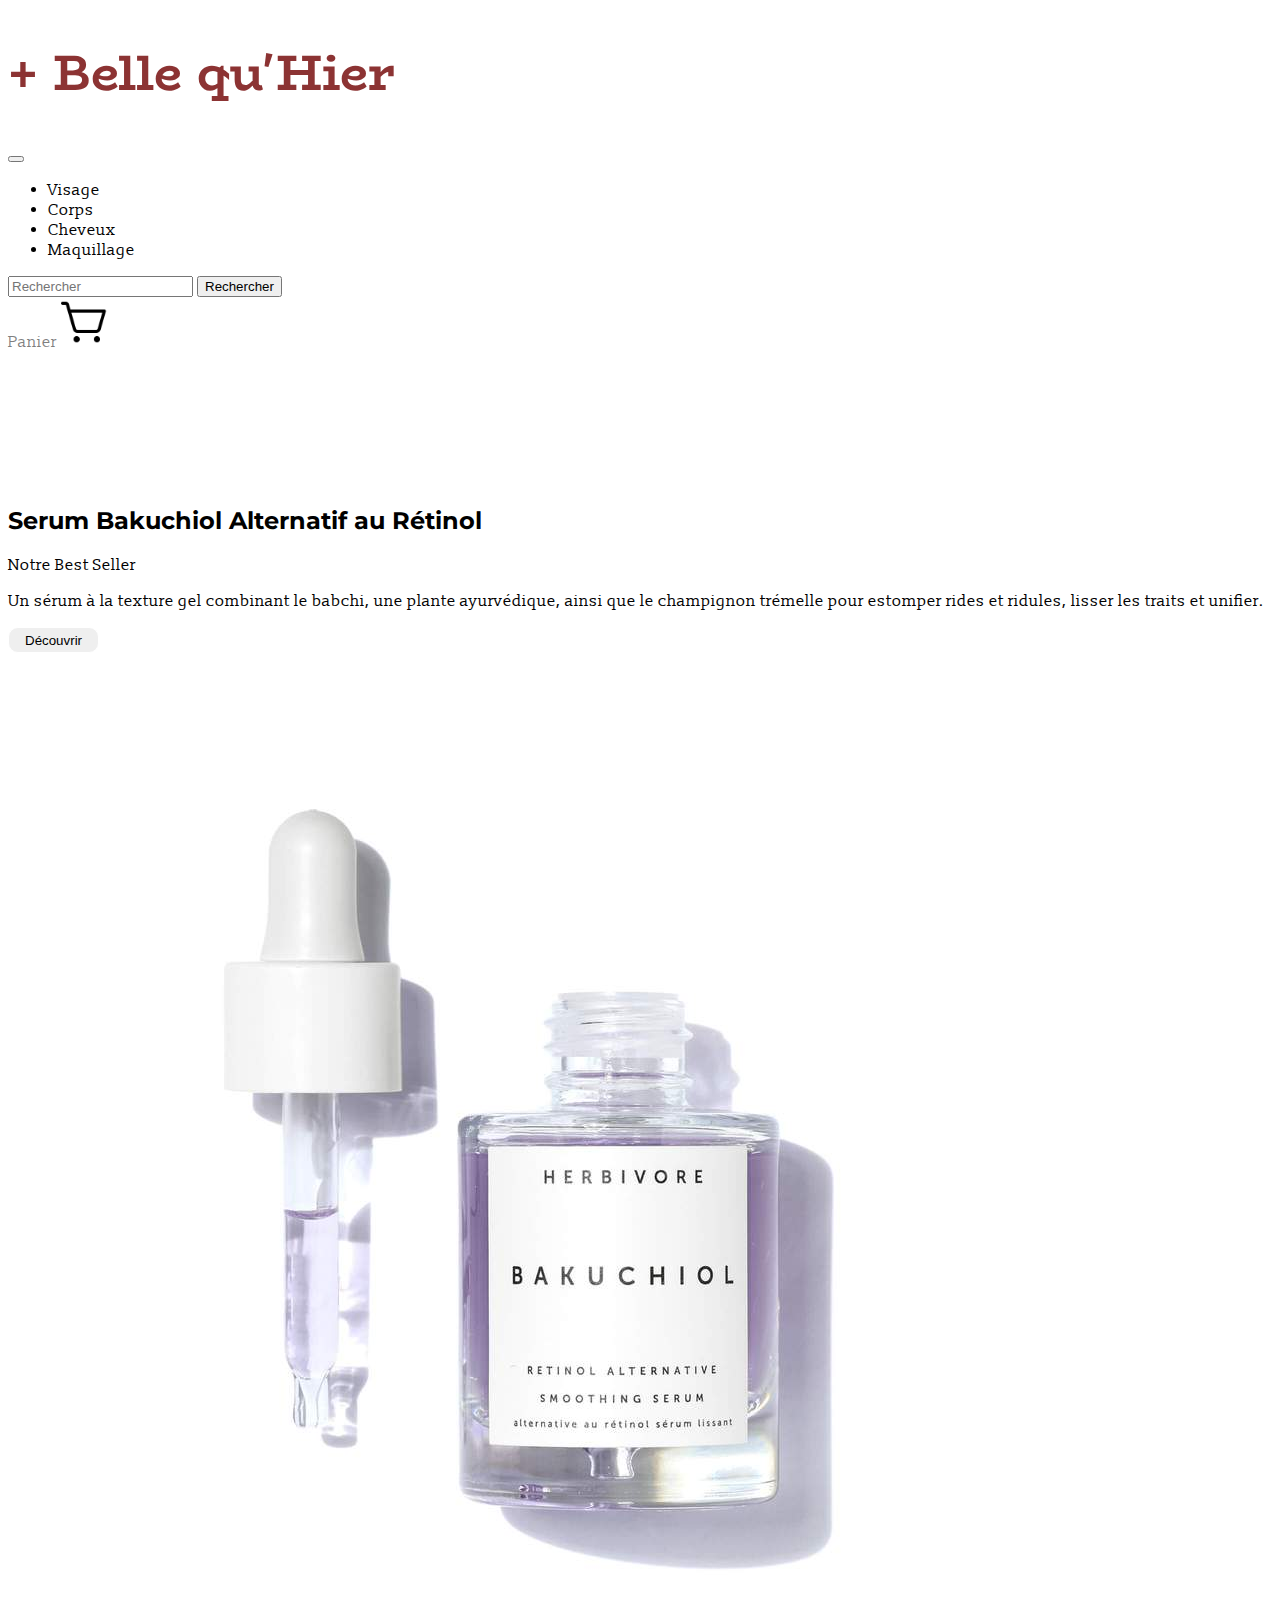
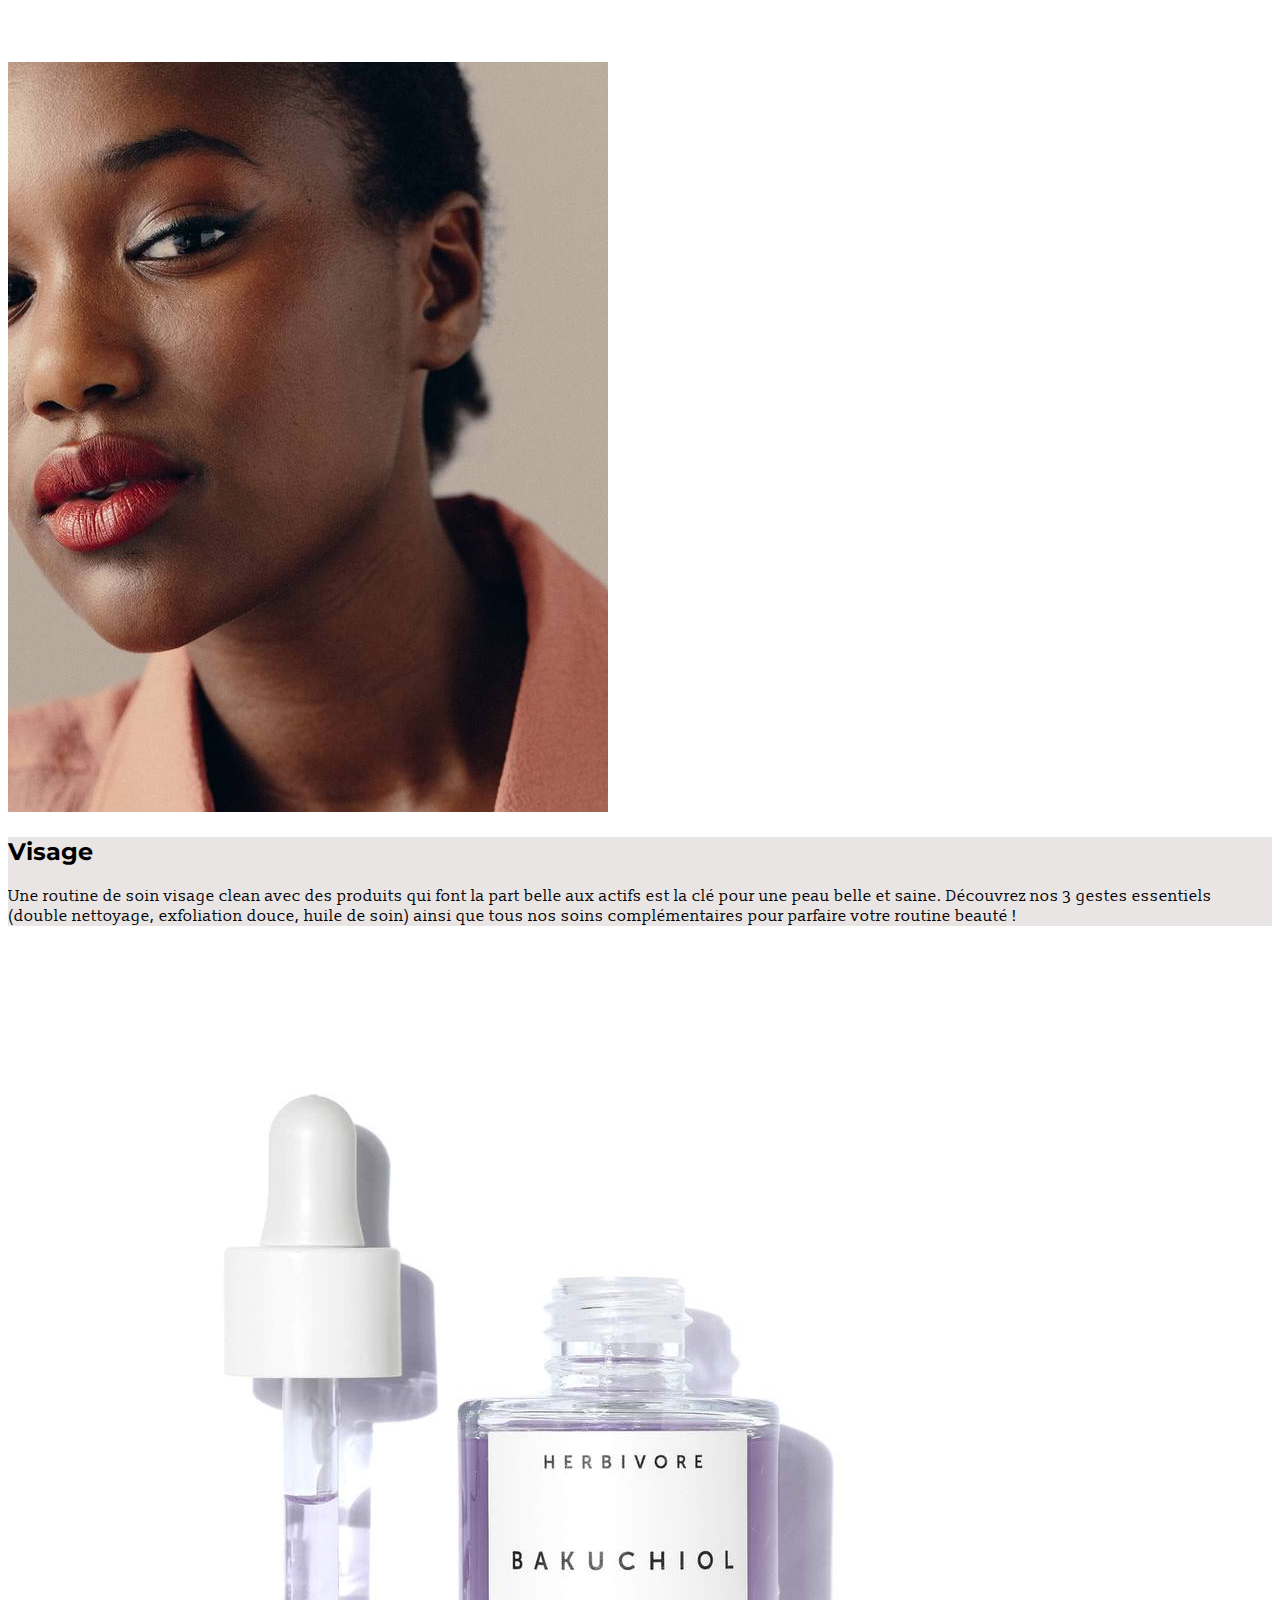
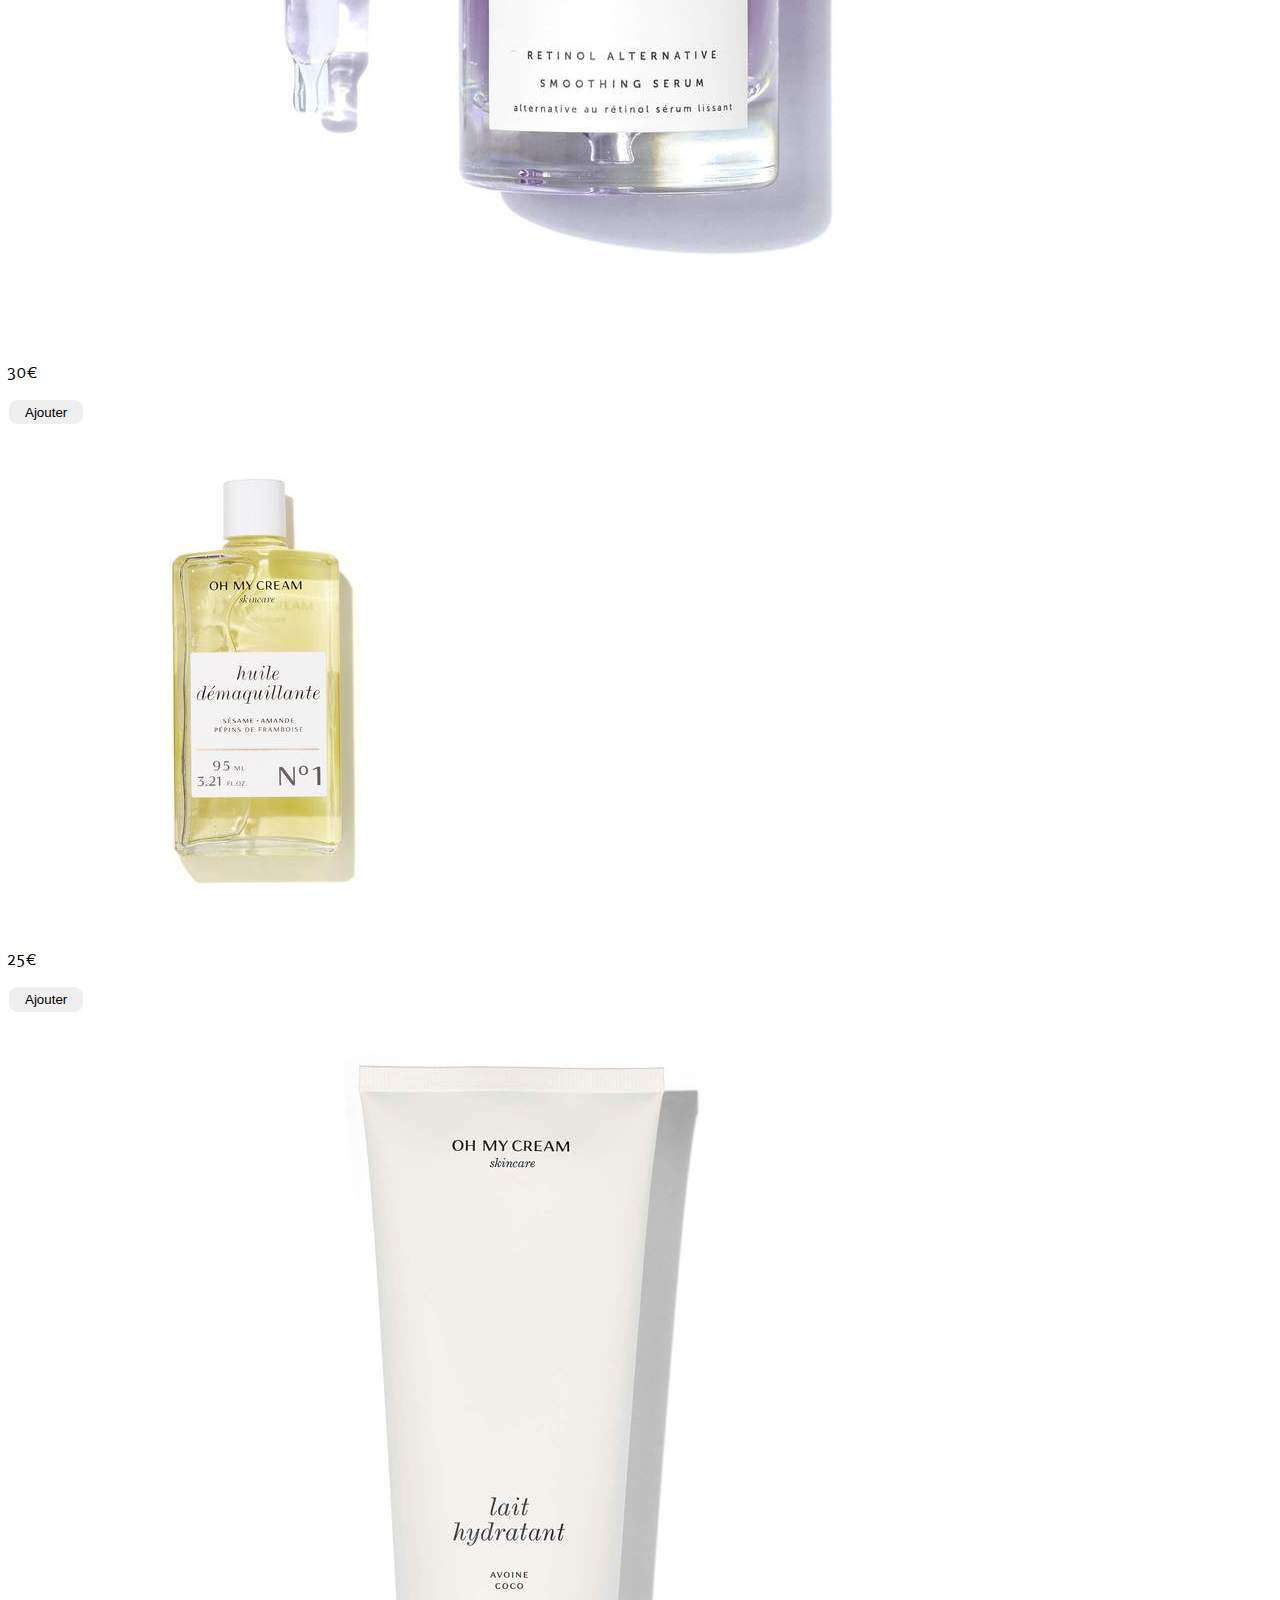
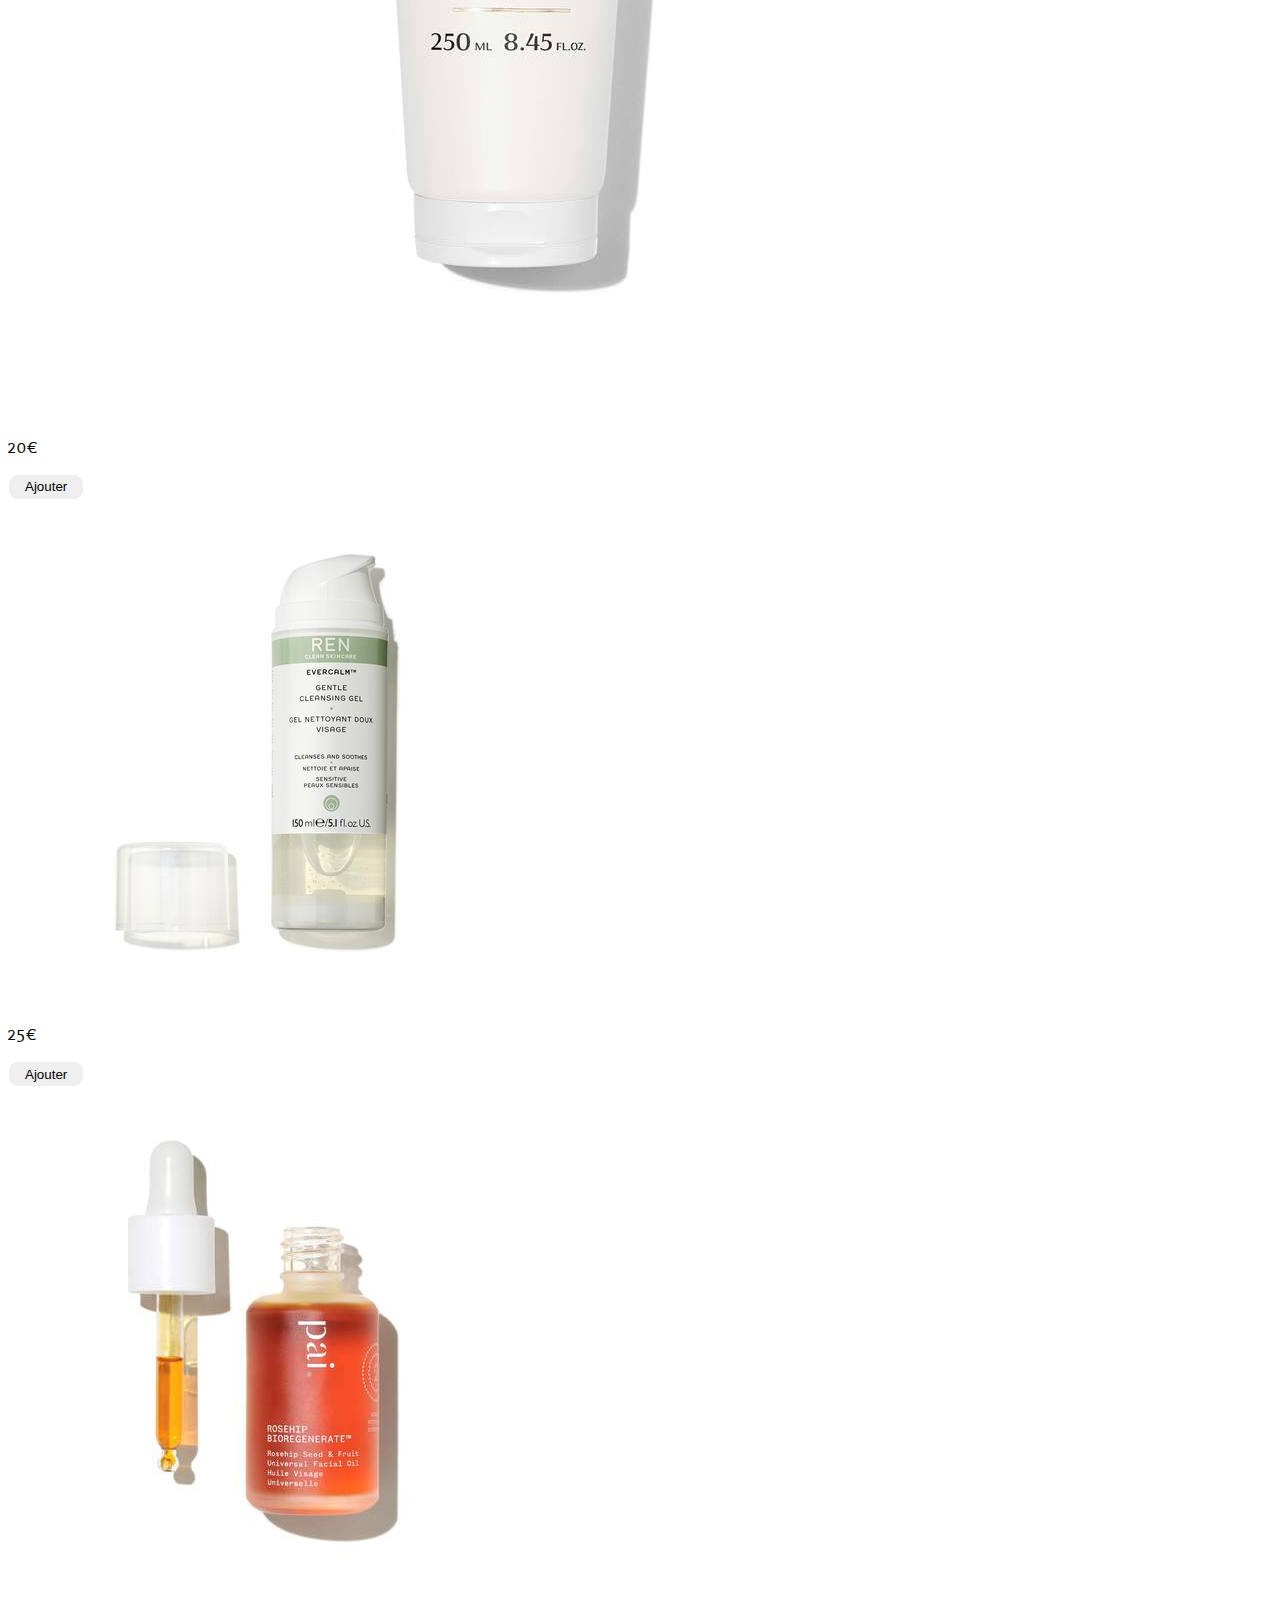
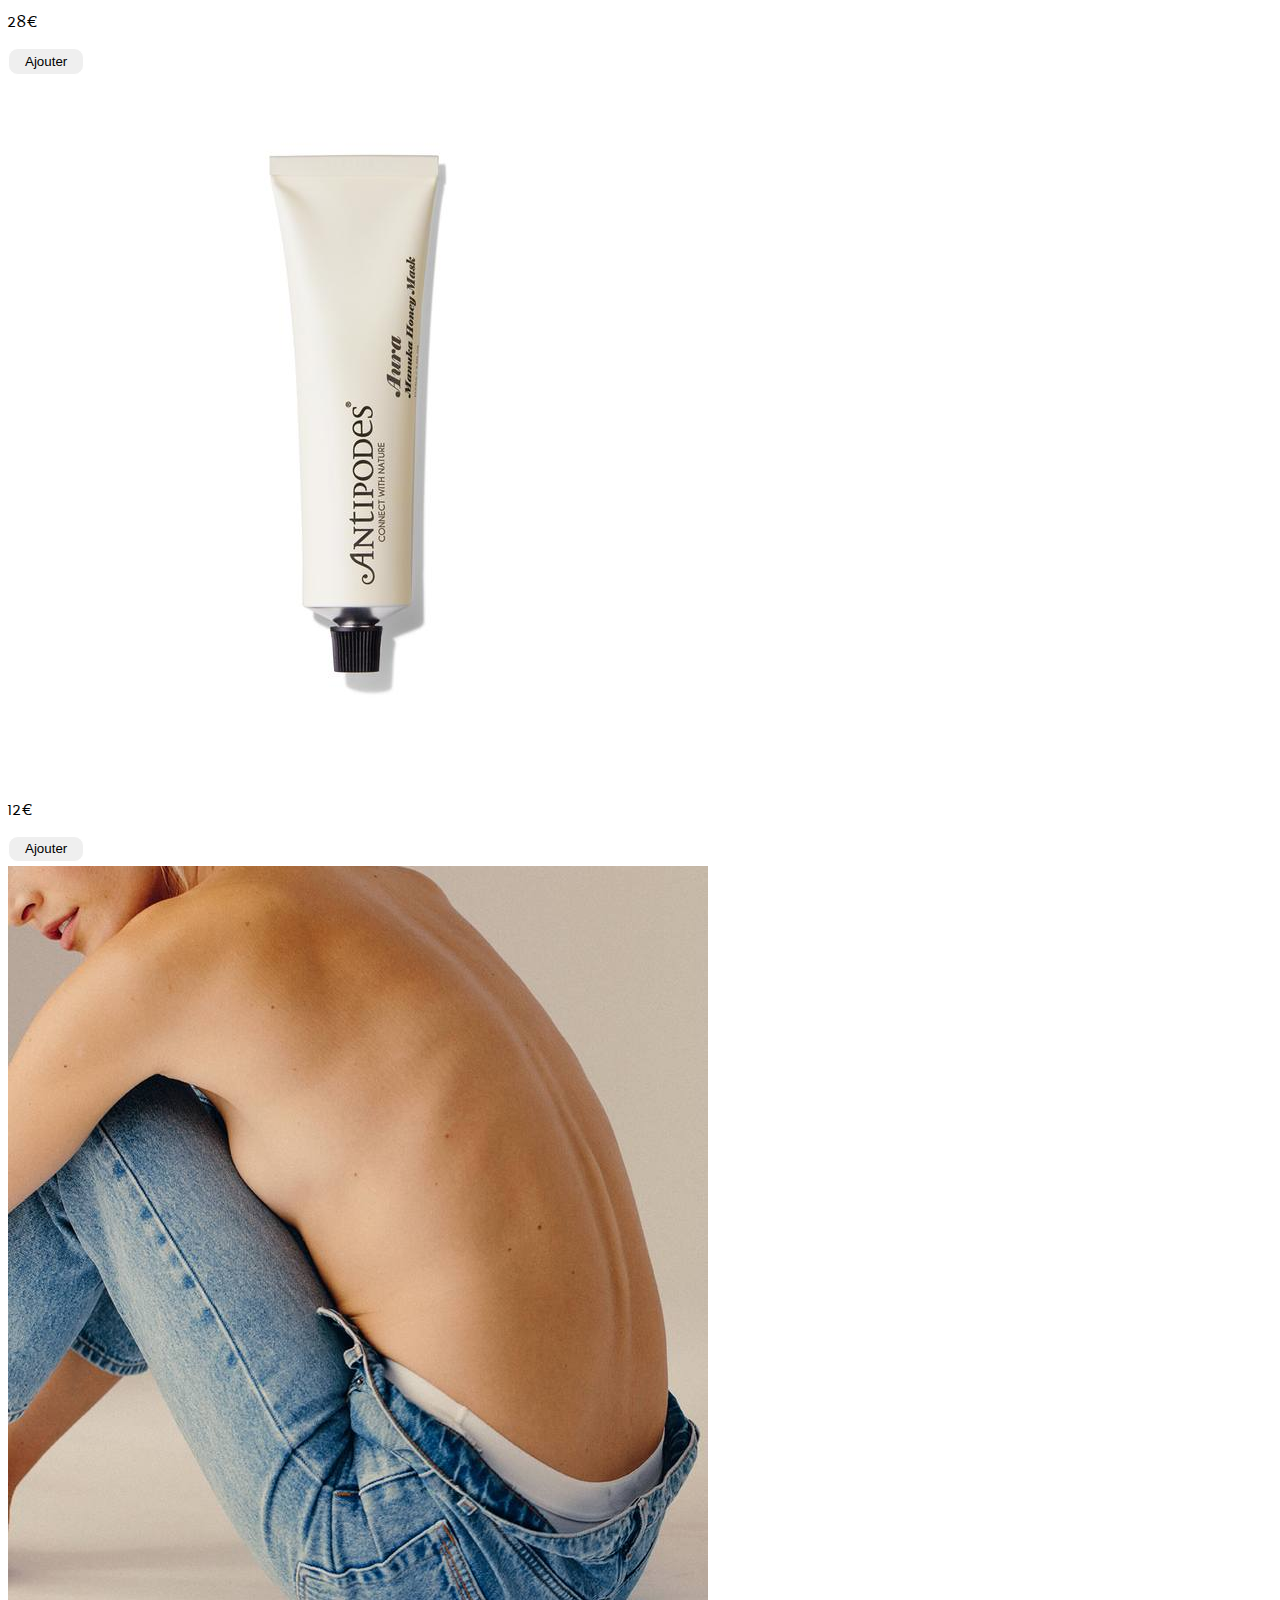
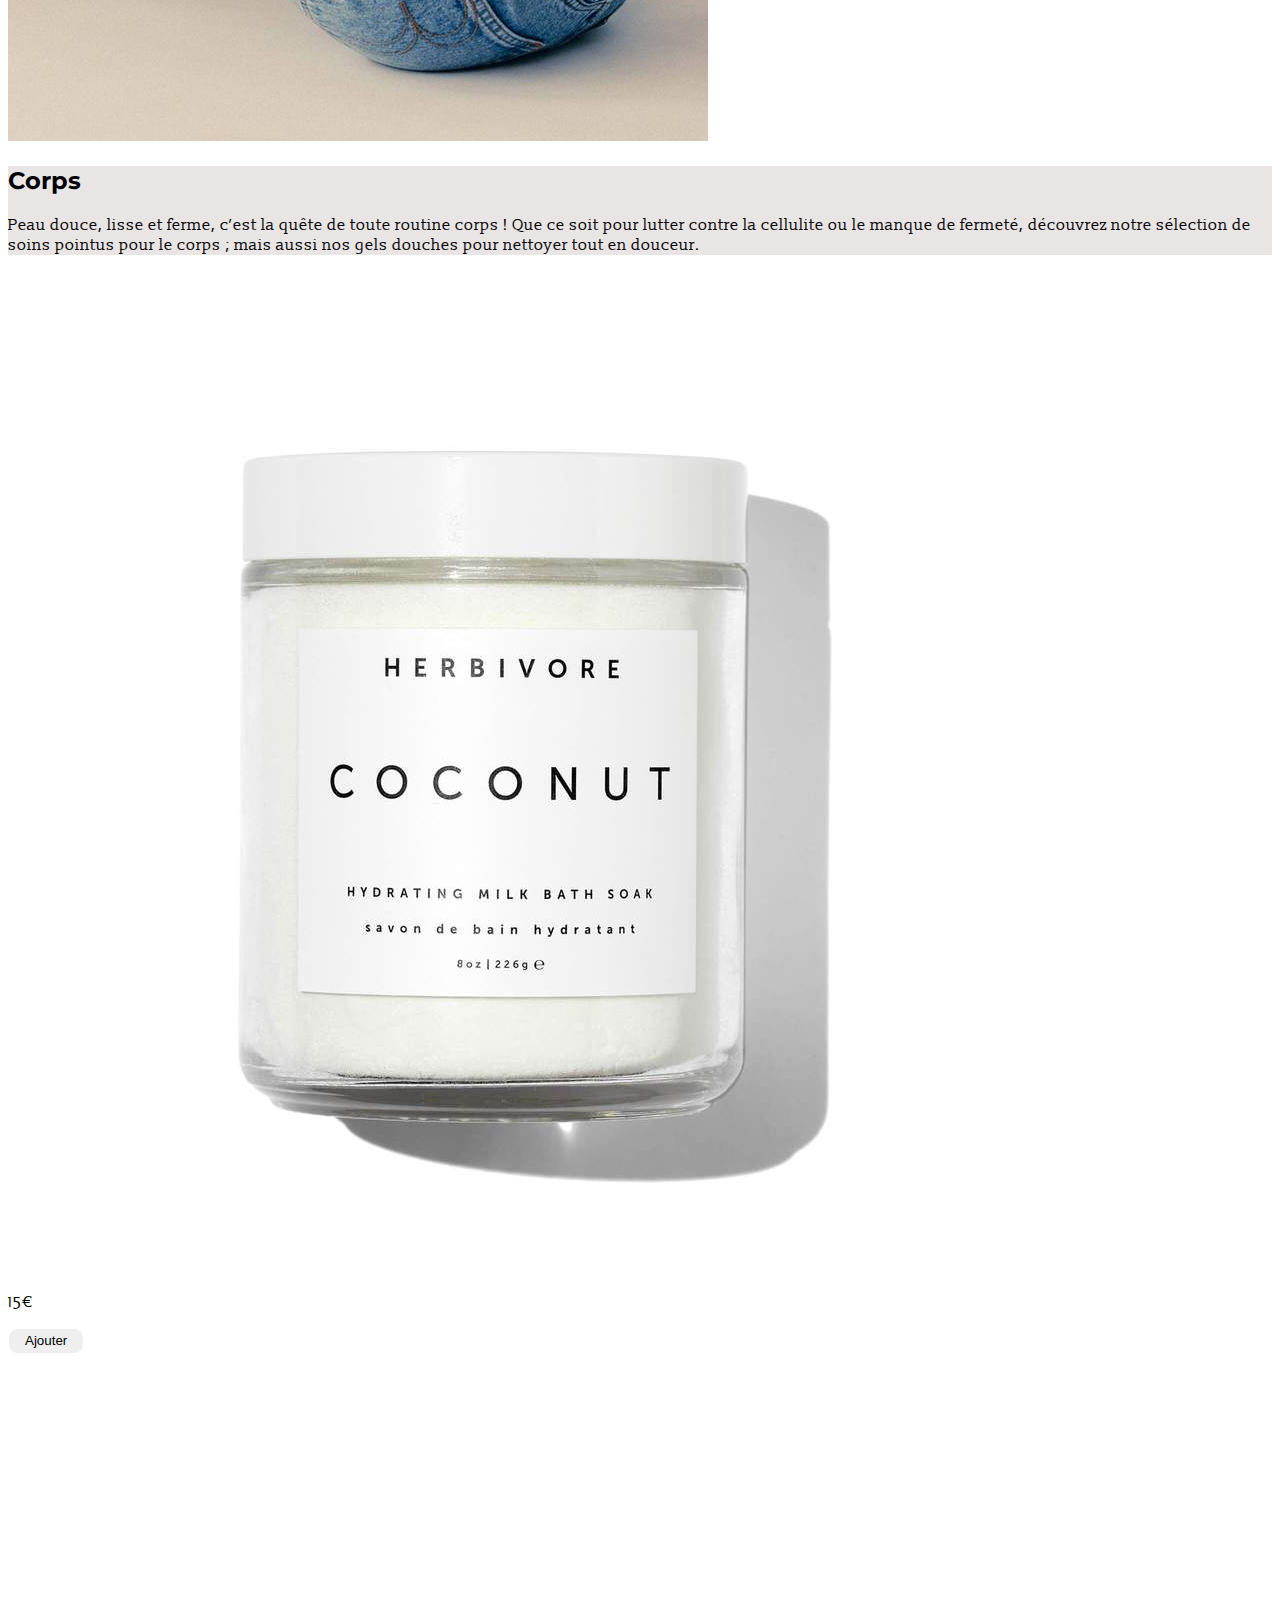
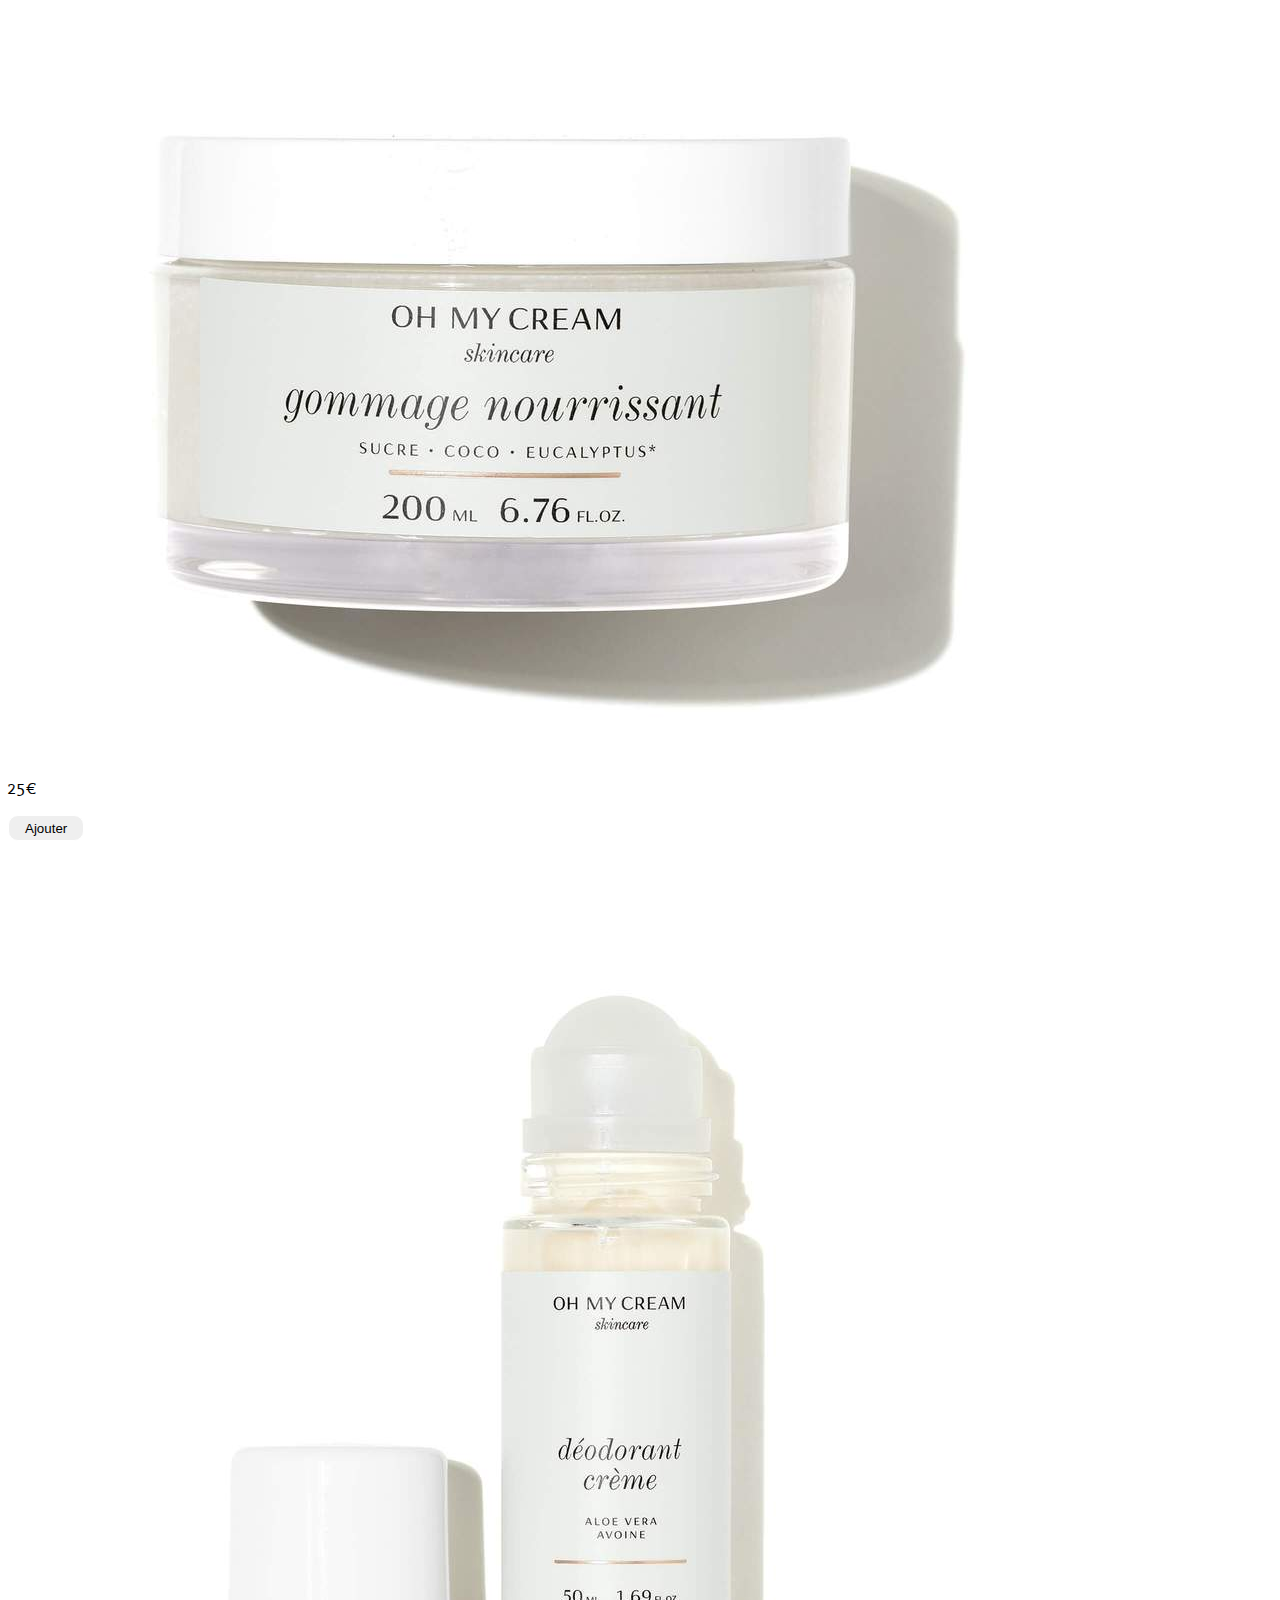
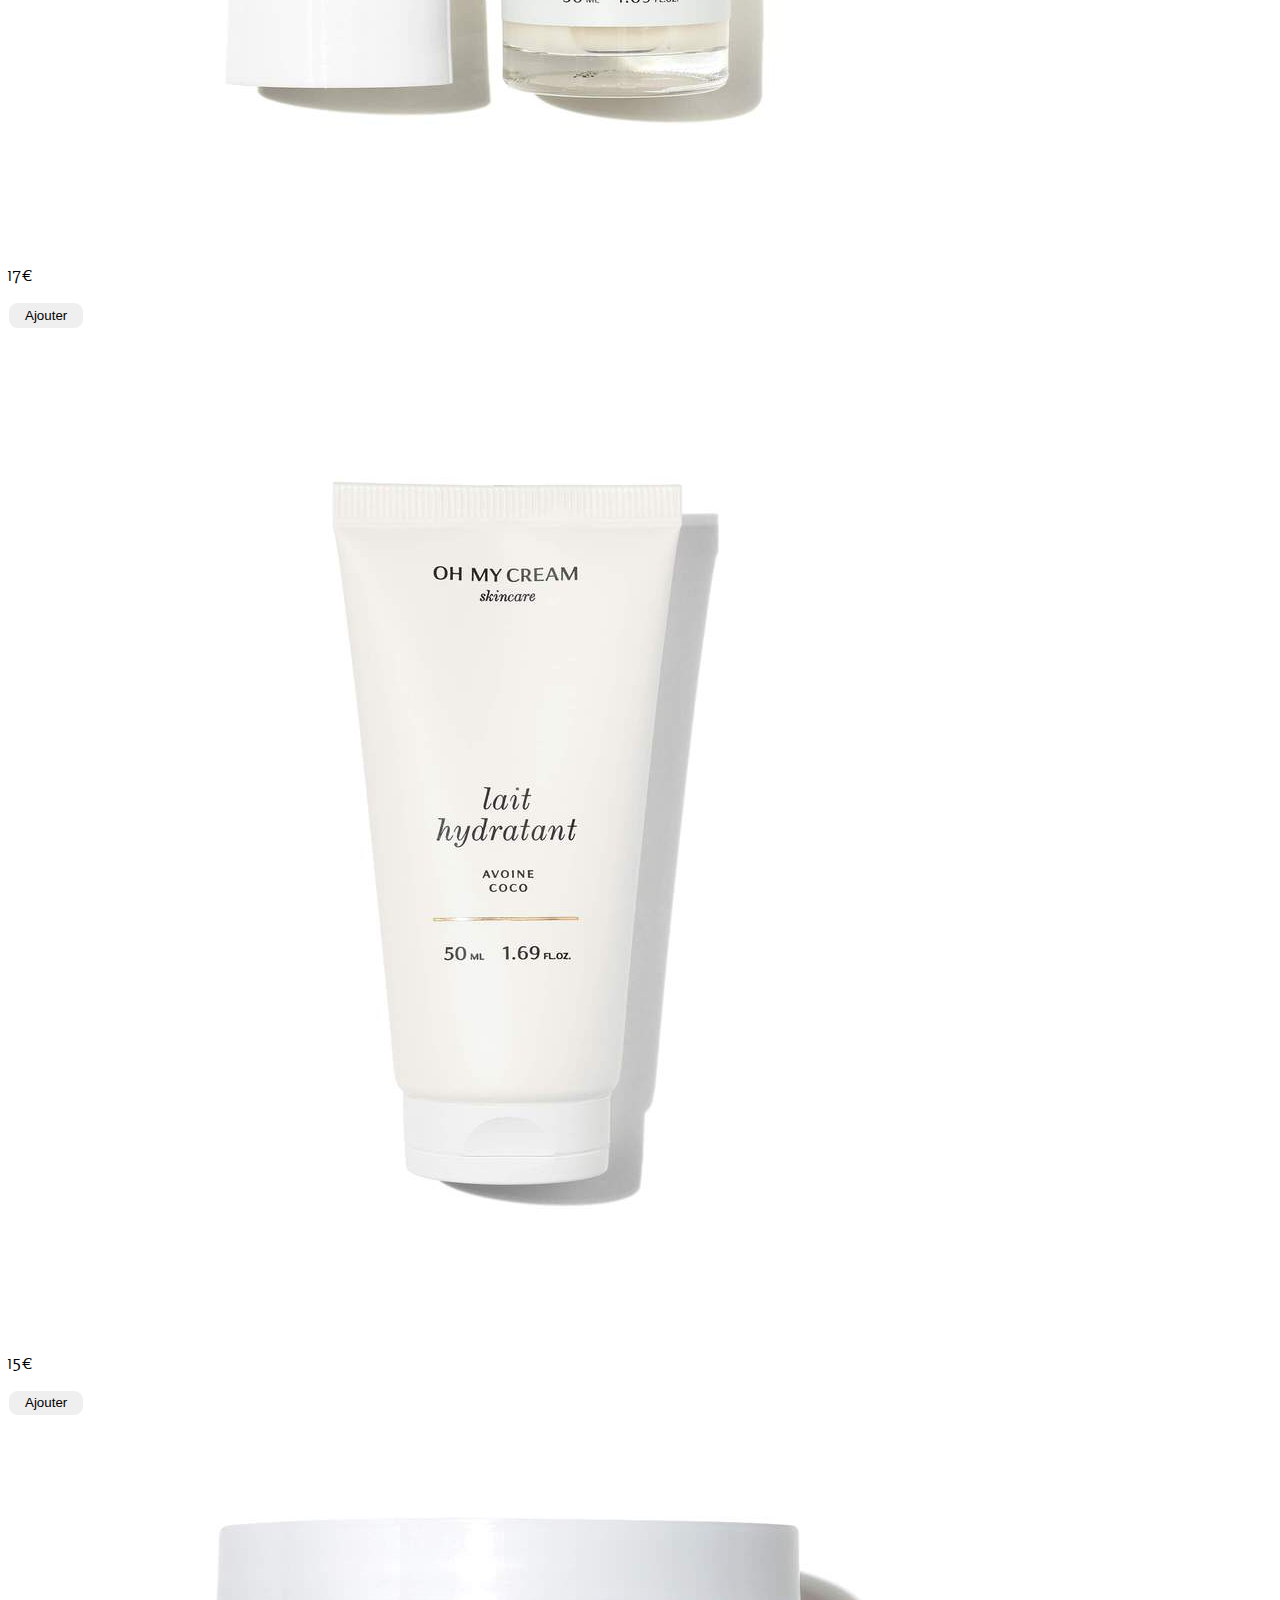
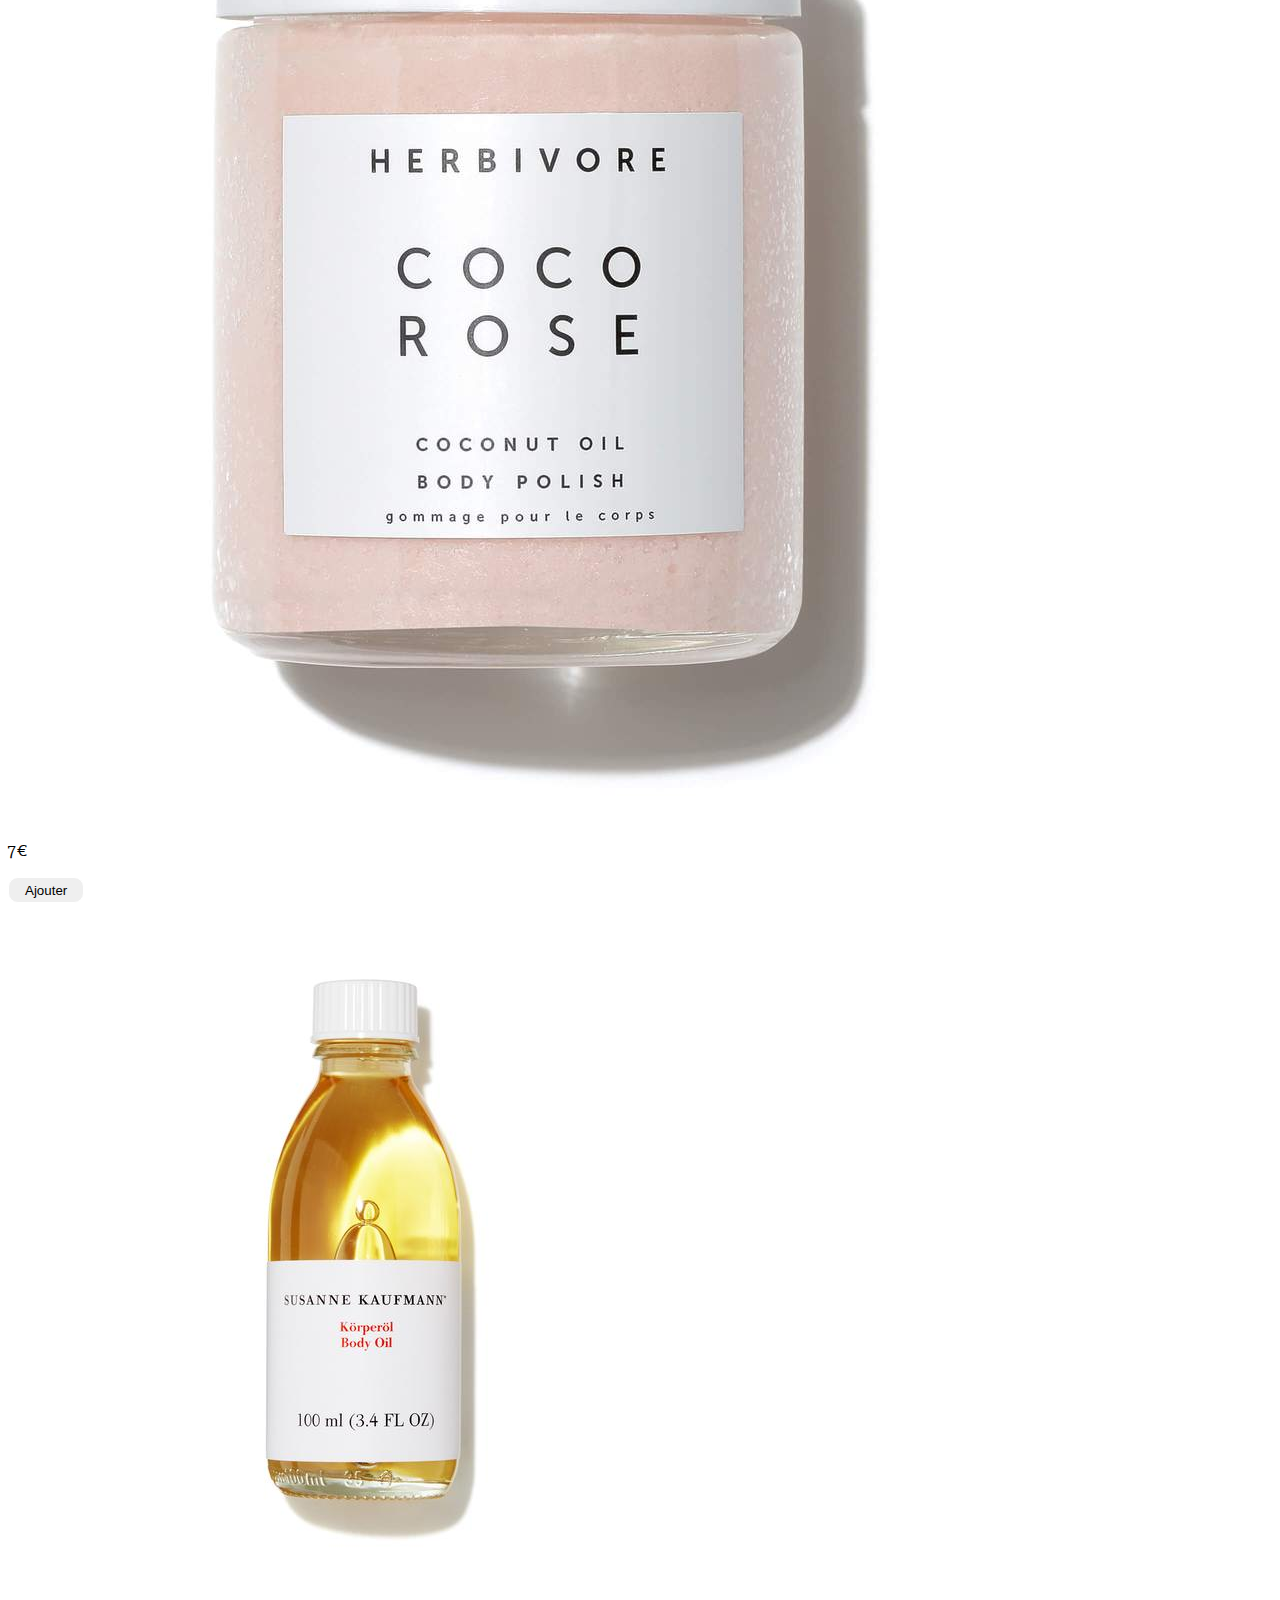
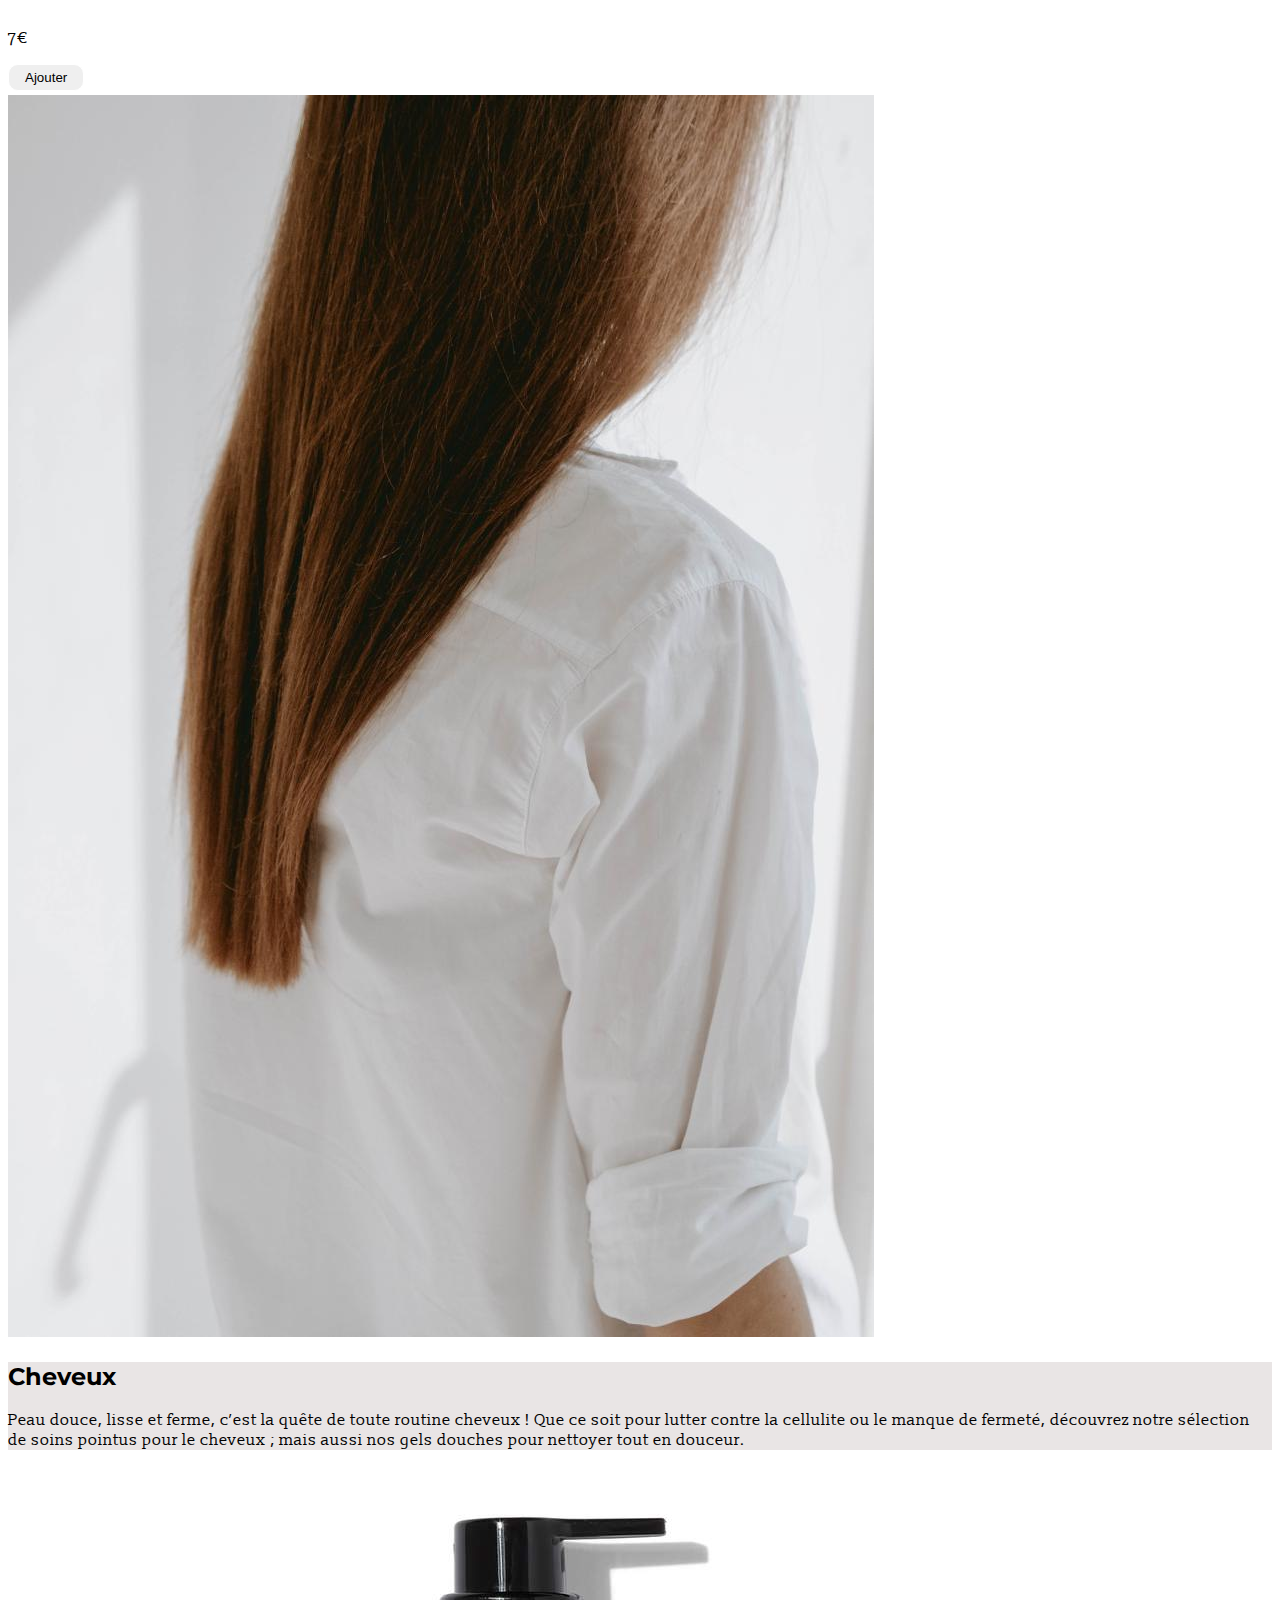
==== index.html @ 95e9fc13 "projet jquery" ====
<!DOCTYPE html>
<html lang="fr">

<head>
  <meta charset="UTF-8" />
  <meta http-equiv="X-UA-Compatible" content="IE=edge" />
  <meta name="viewport" content="width=device-width, initial-scale=1.0" />
  <link rel="stylesheet" href="https://cdn.jsdelivr.net/npm/bootstrap@4.6.0/dist/css/bootstrap.min.css"
    integrity="sha384-B0vP5xmATw1+K9KRQjQERJvTumQW0nPEzvF6L/Z6nronJ3oUOFUFpCjEUQouq2+l" crossorigin="anonymous" />
  <!-- <link rel="stylesheet" href="reset.css" /> -->
  <link rel="stylesheet" href="style.css" />
  <title>+ Belle qu'Hier</title>
  <meta name="description" content="Vente en ligne de produits de beauté. Une sélection exclusive de haute qualité livrée en 48h. 
    5 à 10 échantillons offerts par commande et de nombreux privilèges via la newsletter !" />
  <link rel="icon" type="image/png" href="assets/icons/favicon.png" />
</head>

<body>
  <!-- ------------------------------------------------------HEADER--------------------------------------- -->

  <header>
    <a href="index.html">
      <h1 class="text-center my-5">+ Belle qu'Hier</h1>
    </a>
    <nav id="navbar_top" class="navbar navbar-expand-lg navbar-light bg-white border-bottom">
      <button class="navbar-toggler" type="button" data-toggle="collapse" data-target="#navbarSupportedContent"
        aria-controls="navbarSupportedContent" aria-expanded="false" aria-label="Toggle navigation">
        <span class="navbar-toggler-icon"></span>
      </button>
      <div class="collapse navbar-collapse justify-content-around" id="navbarSupportedContent">
        <ul class="navbar-nav">
          <li class="nav-item"><a class="nav-link" href="index.html#visage">Visage </a></li>
          <li class="nav-item"><a class="nav-link" href="index.html#corps">Corps</a></li>
          <li class="nav-item"><a class="nav-link" href="index.html#cheveux">Cheveux </a></li>
          <li class="nav-item"><a class="nav-link" href="index.html#maquillage">Maquillage</a></li>
        </ul>
        <div class="d-flex flex-column flex-lg-row">
          <!-- BAR DE RECHERCHE -->
          <form class="form-inline mr-lg-5">
            <input id="rechercheProduit" class="form-control mr-sm-2" type="search" placeholder="Rechercher"
              aria-label="Search" />
            <button id="recherche" class="btn btn-outline-dark my-2 my-sm-0" type="button">Rechercher</button>
            <!-- <img id="recherche" src="assets/icons/search-outline.svg" alt="search logo" width="50"> -->

          </form>
          <!-- BAR DE RECHERCHE -->
          <a href="panier.html" class="d-block d-lg-none mt-2">Panier</a>
          <a href="panier.html" class="d-none d-lg-block"><img src="assets/icons/shopping-cart-simple.png" width="50"
              alt="shopping cart" /></a>
        </div>
      </div>
    </nav>
  </header>

  <!-- Mon affichage de recherch -->
  <div id="resultRecherche" class="text-center align-items-center"></div>
  <!-- Mon affichage de recherch -->
  <!-- ------------------------------------------------------BEST SELLER--------------------------------------- -->
  <section class="bestseller">
    <div class="container d-flex flex-column flex-md-row my-2 justify-content-center align-items-md-stretch">
      <div class="col-12 col-md-8 col-lg-9 d-flex flex-column justify-content-center text-center p-5">
        <h2>Serum Bakuchiol Alternatif au Rétinol</h2>
        <p class="font-weight-bold">Notre Best Seller</p>
        <p class="font-italic">Un sérum à la texture gel combinant le babchi, une plante
          ayurvédique, ainsi que le champignon trémelle pour estomper rides et
          ridules, lisser les traits et unifier.</p>
        <button type="button" id="decouvrir"><a href="#produit1">
            Découvrir</a></button>
      </div>
      <img class="col-12 col-md-4 col-lg-4 p-0" src="assets/visage/visage-1.jpeg" alt="produit best seller" />

    </div>
  </section>

  <!-- ------------------------------------------------------SECTION VISAGE--------------------------------------- -->
  <div class="choixproduits">
    <section id="visage">
      <div class="container d-flex flex-column flex-md-row my-5 justify-content-center align-items-md-stretch">
        <img class="col-12 col-md-4 col-lg-3 p-0" src="assets/visage/visage-cover.jpeg" alt="visage beauty expert" />
        <div style="background-color: #e9e5e5;"
          class="col-12 col-md-8 col-lg-9 d-flex flex-column justify-content-center p-5">
          <h2 class="">Visage</h2>
          <p>
            Une routine de soin visage clean avec des produits qui font la part
            belle aux actifs est la clé pour une peau belle et saine. Découvrez
            nos 3 gestes essentiels (double nettoyage, exfoliation douce, huile
            de soin) ainsi que tous nos soins complémentaires pour parfaire
            votre routine beauté !
          </p>
        </div>
      </div>

      <div class="container text-center" title="soins visage">
        <div class="d-flex flex-column flex-md-row justify-content-center">
          <!-- <button class="trash">Vider panier entier </button> -->
          <div class="col d-flex justify-content-center" title="bakuchiol">
            <img class="w-75 prodImg" src="assets/visage/visage-1.jpeg" />
            <div class='w-75 prodDesc' hidden>
              <p class="font-weight-bold">Serum Bakuchiol Alternatif au Rétinol</p>
              <p class="font-italic">TYPE DE PEAU</p>
              <p>Tout type de peau </p>
              <p class="font-italic">PRÉOCCUPATIONS</p>
              <p>Déshydratation, Premières rides, Rides installées</p>
            </div>
            <div class="d-flex flex-column justify-content-center align-items-center">
              <p>30‎€</p>
              <button data-name="bakuchiol" data-price="30" data-totalprice="" data-cat="visage" data-count=""
                class="add" id="produit1">
                Ajouter
              </button>
              <button class="empty" data-name="produit1">Retirer</button>
            </div>
          </div>
          <div class="col d-flex justify-content-center" title="huile demaquillante">
            <img class="w-75 prodImg" src="assets/visage/visage-2.jpeg" />
            <div class='w-75 prodDesc' hidden>
              <p class="font-weight-bold">Huile Démaquillante</p>
              <p class="font-italic">TYPE DE PEAU</p>
              <p>Les peaux normales à sèches, déshydratées</p>
              <p class="font-italic">PRÉOCCUPATIONS</p>
              <p>Manque d'éclat & Uniformité du teint</p>
            </div>
            <div class="d-flex flex-column justify-content-center align-items-center">
              <p>25‎€</p>
              <button data-name="huile demaquillante" data-price="25" data-totalprice="" data-cat="visage" data-count=""
                class="add" id="produit2">
                Ajouter
              </button>
              <button class="empty" data-name="produit2">Retirer</button>
            </div>
          </div>
          <div class="col d-flex justify-content-center" title="lait hydratant">
            <img class="w-75 prodImg" src="assets/visage/visage-3.jpeg" />
            <div class='w-75 prodDesc' hidden>
              <p class="font-weight-bold">Lait Hydratant</p>
              <p class="font-italic">TYPE DE PEAU</p>
              <p>Tous les types de peaux</p>
            </div>
            <div class="d-flex flex-column justify-content-center align-items-center">
              <p>20‎€</p>
              <button data-name="lait hydratant" data-price="20" data-totalprice="" data-cat="visage" data-count=""
                class="add" id="produit3">
                Ajouter
              </button>
              <button class="empty" data-name="produit3">Retirer</button>
            </div>
          </div>
        </div>

        <div class="row flex-column flex-md-row justify-content-center align-items-center">
          <div class="col d-flex justify-content-center" title="lait nettoyant doux">
            <img class="w-75 prodImg" src="assets/visage/visage-4.jpeg" />
            <div class='w-75 prodDesc' hidden>
              <p class="font-weight-bold">Lait Nettoyant Doux</p>
              <p class="font-italic">TYPE DE PEAU</p>
              <p>Les peaux normales à mixtes et sensibles</p>
              <p class="font-italic">PRÉOCCUPATIONS</p>
              <p>Sensibilités et Rougeurs</p>
            </div>
            <div class="d-flex flex-column justify-content-center align-items-center">
              <p>25‎€</p>
              <div class="d-flex flex-column justify-content-center">
                <button data-name="lait nettoyant doux" data-price="25" data-totalprice="" data-cat="visage"
                  data-count="" class="add" id="produit4">
                  Ajouter
                </button>
                <button class="empty" data-name="produit4">Retirer</button>
              </div>
            </div>
          </div>
          <div class="col d-flex justify-content-center" title="huile de soin">
            <img class="w-75 prodImg" src="assets/visage/visage-5.jpeg" />
            <div class='w-75 prodDesc' hidden>
              <p class="font-weight-bold">Huile de soin</p>
              <p class="font-italic">TYPE DE PEAU</p>
              <p>Tous les types de peaux,<br>idéal pour celles abîmées,<br>sujettes au vieillissement prématuré, ou les
                teints
                brouillés.</p>
              <p class="font-italic">PRÉOCCUPATIONS</p>
              <p>Sensibilités et Rougeurs,<br>Premières rides, Manque d'éclat & Uniformité du teint</p>
            </div>
            <div class="d-flex flex-column justify-content-center align-items-center">
              <p>28‎€</p>
              <button data-name="huile de soin" data-price="28" data-totalprice="" data-cat="visage" data-count=""
                class="add" id="produit5">
                Ajouter
              </button>
              <button class="empty" data-name="produit5">Retirer</button>
            </div>
          </div>
          <div class="col d-flex justify-content-center" title="masque au miel">
            <img class="w-75 prodImg" src="assets/visage/visage-6.jpeg" />
            <div class='w-75 prodDesc' hidden>
              <p class="font-weight-bold">Masque au miel</p>
              <p class="font-italic">TYPE DE PEAU</p>
              <p>Tout type de peau</p>
              <p class="font-italic">PRÉOCCUPATIONS</p>
              <p>Déshydratation,<br>Manque d'éclat<br>Uniformité du teint,<br>Imperfections & Points noirs</p>
            </div>
            <div class="d-flex flex-column justify-content-center align-items-center">
              <p>12‎€</p>
              <button data-name="masque au miel" data-price="12" data-totalprice="" data-cat="visage" data-count=""
                class="add" id="produit6">
                Ajouter
              </button>
              <button class="empty" data-name="produit6">Retirer</button>
            </div>
          </div>
        </div>
      </div>

    </section>
    <!-- ------------------------------------------------------SECTION CORPS--------------------------------------- -->
    <section id="corps">
      <div class="container d-flex flex-column flex-md-row my-5 justify-content-center align-items-md-stretch">
        <img class="col-12 col-md-4 col-lg-3 p-0" src="assets/corps/corp-cover.jpeg" alt="corp beauty expert" />
        <div style="background-color: #e9e5e5"
          class="col-12 col-md-8 col-lg-9 d-flex flex-column justify-content-center p-5">
          <h2 class="">Corps</h2>
          <p>
            Peau douce, lisse et ferme, c’est la quête de toute routine corps !
            Que ce soit pour lutter contre la cellulite ou le manque de fermeté,
            découvrez notre sélection de soins pointus pour le corps ; mais
            aussi nos gels douches pour nettoyer tout en douceur.
          </p>
        </div>
      </div>
      <div class="container text-center" title="produits de corps">
        <div class="d-flex flex-column flex-md-row justify-content-center">
          <div class="col d-flex justify-content-center" title="poudre de bain coco">
            <img class="w-75 prodImg" src="assets/corps/corp-1.jpeg" />
            <div class='w-75 prodDesc' hidden>
              <p class="font-weight-bold">Poudre de Bain Coco</p>
              <p class="font-italic">TYPE DE PEAU</p>
              <p>Tout type de peau</p>
              <p class="font-italic">PRÉOCCUPATIONS</p>
              <p>Sécheresse</p>
            </div>
            <div class="d-flex flex-column justify-content-center align-items-center">
              <p>15‎€</p>
              <button data-name="poudre de bain coco" data-price="15" data-totalprice="" data-cat="corp" data-count=""
                class="add" id="produit7">
                Ajouter
              </button>
              <button class="empty" data-name="produit7">Retirer</button>
            </div>
          </div>
          <div class="col d-flex justify-content-center" title="gommage nourrissant">
            <img class="w-75 prodImg" src="assets/corps/corp-2.jpeg" />
            <div class='w-75 prodDesc' hidden>
              <p class="font-weight-bold">Gommage Nourrissant</p>
              <p class="font-italic">TYPE DE PEAU</p>
              <p>Tous les types de peaux</p>
            </div>
            <div class="d-flex flex-column justify-content-center align-items-center">
              <p>25‎€</p>
              <button data-name="gommage nourrissant" data-price="25" data-totalprice="" data-cat="corp" data-count=""
                class="add" id="produit8">
                Ajouter
              </button>
              <button class="empty" data-name="produit8">Retirer</button>
            </div>
          </div>
          <div class="col d-flex justify-content-center" title="deodorant creme">
            <img class="w-75 prodImg" src="assets/corps/corp-3.jpeg" />
            <div class='w-75 prodDesc' hidden>
              <p class="font-weight-bold">Déodorant Crème</p>
              <p class="font-italic">TYPE DE PEAU</p>
              <p>Tous les types de peau, même les plus sensibles.</p>
            </div>
            <div class="d-flex flex-column justify-content-center align-items-center">
              <p>17‎€</p>
              <button data-name="deodorant creme" data-price="17" data-totalprice="" data-cat="corp" data-count=""
                class="add" id="produit9">
                Ajouter
              </button>
              <button class="empty" data-name="produit9">Retirer</button>
            </div>
          </div>
        </div>

        <div class="row flex-column flex-md-row justify-content-center align-items-center">
          <div class="col d-flex justify-content-center" title="lait hydratant">
            <img class="w-75 prodImg" src="assets/corps/corp-4.jpeg" />
            <div class='w-75 prodDesc' hidden>
              <p class="font-weight-bold">Lait Hydratant</p>
              <p class="font-italic">TYPE DE PEAU</p>
              <p>Tous les types de peaux</p>
            </div>
            <div class="d-flex flex-column justify-content-center align-items-center">
              <p>15‎€</p>
              <div class="d-flex flex-column justify-content-center">
                <button data-name="lait hydratant" data-price="15" data-totalprice="" data-cat="corp" data-count=""
                  class="add" id="produit10">
                  Ajouter
                </button>
                <button class="empty" data-name="produit10">Retirer</button>
              </div>
            </div>
          </div>
          <div class="col d-flex justify-content-center" title="coco rose">
            <img class="w-75 prodImg" src="assets/corps/corp-5.jpeg" />
            <div class='w-75 prodDesc' hidden>
              <p class="font-weight-bold">Coco Rose Exfoliant Corps</p>
              <p class="font-italic">TYPE DE PEAU</p>
              <p>Tout type de peau, même sensible.</p>
              <p class="font-italic">PRÉOCCUPATIONS</p>
              <p>Sécheresse</p>
            </div>
            <div class="d-flex flex-column justify-content-center align-items-center">
              <p>7‎€</p>
              <button data-name="coco rose" data-price="7" data-totalprice="" data-cat="corp" data-count="" class="add"
                id="produit11">
                Ajouter
              </button>
              <button class="empty" data-name="produit11">Retirer</button>
            </div>
          </div>
          <div class="col d-flex justify-content-center" title="huile corps">
            <img class="w-75 prodImg" src="assets/corps/corp-6.jpeg" />
            <div class='w-75 prodDesc' hidden>
              <p class="font-weight-bold">Huile Corps</p>
              <p class="font-italic">TYPE DE PEAU</p>
              <p>Tous les types de peaux, idéale pour les peaux sèches</p>
              <p class="font-italic">PRÉOCCUPATIONS</p>
              <p>Sécheresse</p>
            </div>
            <div class="d-flex flex-column justify-content-center align-items-center">
              <p>7‎€</p>
              <button data-name="huile corps" data-price="7" data-totalprice="" data-cat="corp" data-count=""
                class="add" id="produit12">
                Ajouter
              </button>
              <button class="empty" data-name="produit12">Retirer</button>
            </div>
          </div>
        </div>

    </section>
    <!-- ------------------------------------------------------SECTION CHEVEUX--------------------------------------- -->
    </section>
    <section id="cheveux">
      <div class="container d-flex flex-column flex-md-row my-5 justify-content-center align-items-md-stretch">
        <img class="col-12 col-md-4 col-lg-3 p-0" src="assets/cheveux/cheveux-cover.jpeg" alt="corp beauty expert" />
        <div style="background-color: #e9e5e5"
          class="col-12 col-md-8 col-lg-9 d-flex flex-column justify-content-center p-5">
          <h2 class="">Cheveux</h2>
          <p>
            Peau douce, lisse et ferme, c’est la quête de toute routine cheveux !
            Que ce soit pour lutter contre la cellulite ou le manque de fermeté,
            découvrez notre sélection de soins pointus pour le cheveux ; mais
            aussi nos gels douches pour nettoyer tout en douceur.
          </p>
        </div>
      </div>
      <div class="container text-center" title="produits cheveux">
        <div class="d-flex flex-column flex-md-row justify-content-center">
          <div class="col d-flex justify-content-center" title="curl cream">
            <img class="w-75 prodImg" src="assets/cheveux/cheveux-1.jpeg" />
            <div class='w-75 prodDesc' hidden>
              <p class="font-weight-bold">Crème pour Cheveux Bouclés</p>
              <p class="font-italic">TYPE DE CHEVEUX</p>
              <p>Les cheveux bouclés, ondulés, même fins</p>
              <p class="font-italic">PRÉOCCUPATIONS</p>
              <p>Sculpter les boucles</p>
            </div>
            <div class="d-flex flex-column justify-content-center align-items-center">
              <p>10‎€</p>
              <button data-name="curl cream" data-price="10" data-totalprice="" data-cat="cheveux" data-count=""
                class="add" id="produit13">
                Ajouter
              </button>
              <button class="empty" data-name="produit13">Retirer</button>
            </div>
          </div>
          <div class="col d-flex justify-content-center" title="shampoing doux">
            <img class="w-75 prodImg" src="assets/cheveux/cheveux-2.jpeg" />
            <div class='w-75 prodDesc' hidden>
              <p class="font-weight-bold">Shampoing doux</p>
              <p class="font-italic">TYPE DE CHEVEUX</p>
              <p>Tout type de cheveux</p>
              <p class="font-italic">PRÉOCCUPATIONS</p>
              <p>Redonner de la brillance,<br>Apporter du volume</p>
            </div>
            <div class="d-flex flex-column justify-content-center align-items-center">
              <p>18‎€</p>
              <button data-name="shampoing doux" data-price="18" data-totalprice="" data-cat="cheveux" data-count=""
                class="add" id="produit14">
                Ajouter
              </button>
              <button class="empty" data-name="produit14">Retirer</button>
            </div>
          </div>
          <div class="col d-flex justify-content-center" title="shampoing sec">
            <img class="w-75 prodImg" src="assets/cheveux/cheveux-3.jpeg" />
            <div class='w-75 prodDesc' hidden>
              <p class="font-weight-bold">Shampoing Sec Volume</p>
              <p class="font-italic">TYPE DE CHEVEUX</p>
              <p>Les cheveux fins, en manque de volume et/ou ayant tendance à vite re-graisser.</p>
              <p class="font-italic">PRÉOCCUPATIONS</p>
              <p>Apporter du volume,<br>Equilibrer les racines grasses</p>
            </div>
            <div class="d-flex flex-column justify-content-center align-items-center">
              <p>12‎€</p>
              <button data-name="shampoing sec" data-price="12" data-totalprice="" data-cat="cheveux" data-count=""
                class="add" id="produit15">
                Ajouter
              </button>
              <button class="empty" data-name="produit15">Retirer</button>
            </div>
          </div>
        </div>

        <div class="row flex-column flex-md-row justify-content-center align-items-center">
          <div class="col d-flex justify-content-center" title="serum capillaire">
            <img class="w-75 prodImg" src="assets/cheveux/cheveux-4.jpeg" />
            <div class='w-75 prodDesc' hidden>
              <p class="font-weight-bold">Sérum Capillaire Nourrissant</p>
              <p class="font-italic">TYPE DE PEAU</p>
              <p>Tout type de cheveux</p>
              <p class="font-italic">PRÉOCCUPATIONS</p>
              <p>Nourrir & Réparer,<br>Redonner de la brillance,<br>Lisser les frisottis</p>
            </div>
            <div class="d-flex flex-column justify-content-center align-items-center">
              <p>22‎€</p>
              <div class="d-flex flex-column justify-content-center">
                <button data-name="serum capillaire" data-price="22" data-totalprice="" data-cat="cheveux" data-count=""
                  class="add" id="produit16">
                  Ajouter
                </button>
                <button class="empty" data-name="produit16">Retirer</button>
              </div>
            </div>
          </div>
          <div class="col d-flex justify-content-center" title="shampoing volumateur">
            <img class="w-75 prodImg" src="assets/cheveux/cheveux-5.jpeg" />
            <div class='w-75 prodDesc' hidden>
              <p class="font-weight-bold">Shampoing Volumateur</p>
              <p class="font-italic">TYPE DE PEAU</p>
              <p>Convient à tous les types de cheveux.<bR>Idéal pour les cheveux fins,<br>mous et sans volume</p>
              <p class="font-italic">PRÉOCCUPATIONS</p>
              <p>Redonner de la brillance,<br>Apporter du volume</p>
            </div>
            <div class="d-flex flex-column justify-content-center align-items-center">
              <p>4€</p>
              <button data-name="shampoing volumateur" data-price="4" data-totalprice="" data-cat="cheveux"
                data-count="" class="add" id="produit17">
                Ajouter
              </button>
              <button class="empty" data-name="produit17">Retirer</button>
            </div>
          </div>
          <div class="col d-flex justify-content-center" title="apres shampoing">
            <img class="w-75 prodImg" src="assets/cheveux/cheveux-6.jpeg" />
            <div class='w-75 prodDesc' hidden>
              <p class="font-weight-bold">Après Shampoing Hydratant</p>
              <p class="font-italic">TYPE DE CHEVEUX</p>
              <p>Tout type de cheveux.</p>
              <p class="font-italic">PRÉOCCUPATIONS</p>
              <p>Nourrir & Réparer,<br>Redonner de la brillance</p>
            </div>
            <div class="d-flex flex-column justify-content-center align-items-center">
              <p>7‎€</p>
              <button data-name="apres shampoing" data-price="7" data-totalprice="" data-cat="cheveux" data-count=""
                class="add" id="produit18">
                Ajouter
              </button>
              <button class="empty" data-name="produit18">Retirer</button>
            </div>
          </div>
        </div>

    </section>
    <!-- ------------------------------------------------------SECTION MAQUILAGE--------------------------------------- -->
    </section>
    <section id="maquillage">
      <div class="container d-flex flex-column flex-md-row my-5 justify-content-center align-items-md-stretch">
        <img class="col-12 col-md-4 col-lg-3 p-0" src="assets/maquillage/maquillage-cover.jpeg"
          alt="corp beauty expert" />
        <div style="background-color: #e9e5e5"
          class="col-12 col-md-8 col-lg-9 d-flex flex-column justify-content-center p-5">
          <h2 class="">Maquillage</h2>
          <p>
            Le maquillage est l’étape ultime pour sublimer son visage ! Comme
            pour les soins visage, nous avons sélectionné des produits coup de
            cœur, efficaces et toujours clean pour une peau saine. Découvrez
            notre sélection de maquillage-soin triée sur le volet.
          </p>
        </div>
      </div>
      <div class="container text-center" title="produits de maquillage">
        <div class="d-flex flex-column flex-md-row justify-content-center">
          <div class="col d-flex justify-content-center" title="baume levres">
            <img class="w-75 prodImg" src="assets/maquillage/maquillage-1.jpeg" />
            <div class='w-75 prodDesc' hidden>
              <p class="font-weight-bold">Baume à Lèvres Teinté</p>
              <p class="font-italic">TYPE DE PEAU</p>
              <p>Toutes les lèvres</p>
              <p class="font-italic">PRÉOCCUPATIONS</p>
              <p>Déshydratation</p>
            </div>
            <div class="d-flex flex-column justify-content-center align-items-center">
              <p>15‎€</p>
              <button data-name="baume levres" data-price="15" data-totalprice="" data-cat="maquillage" data-count=""
                class="add" id="produit19">
                Ajouter
              </button>
              <button class="empty" data-name="produit19">Retirer</button>
            </div>
          </div>
          <div class="col d-flex justify-content-center" title="blush">
            <img class="w-75 prodImg" src="assets/maquillage/maquillage-2.jpeg" />
            <div class='w-75 prodDesc' hidden>
              <p class="font-weight-bold">Blush</p>
              <p class="font-italic">TYPE DE PEAU</p>
              <p>Tous types de peaux sans exception</p>
            </div>
            <div class="d-flex flex-column justify-content-center align-items-center">
              <p>25‎€</p>
              <button data-name="blush" data-price="25" data-totalprice="" data-cat="maquillage" data-count=""
                class="add" id="produit20">
                Ajouter
              </button>
              <button class="empty" data-name="produit20">Retirer</button>
            </div>
          </div>
          <div class="col d-flex justify-content-center" title="highligter">
            <img class="w-75 prodImg" src="assets/maquillage/maquillage-3.jpeg" />
            <div class='w-75 prodDesc' hidden>
              <p class="font-weight-bold">Highligter</p>
              <p class="font-italic">TYPE DE PEAU</p>
              <p>Tous types de peaux sans exception y compris les peaux à problèmes</p>
            </div>
            <div class="d-flex flex-column justify-content-center align-items-center">
              <p>17‎€</p>
              <button data-name="highligter" data-price="17" data-totalprice="" data-cat="maquillage" data-count=""
                class="add" id="produit21">
                Ajouter
              </button>
              <button class="empty" data-name="produit21">Retirer</button>
            </div>
          </div>
        </div>

        <div class="row flex-column flex-md-row justify-content-center align-items-center">
          <div class="col d-flex justify-content-center" title="gloss">
            <img class="w-75 prodImg" src="assets/maquillage/maquillage-4.jpeg" />
            <div class='w-75 prodDesc' hidden>
              <p class="font-weight-bold">Gloss</p>
            </div>
            <div class="d-flex flex-column justify-content-center align-items-center">
              <p>15‎€</p>
              <div class="d-flex flex-column justify-content-center">
                <button data-name="gloss" data-price="15" data-totalprice="" data-cat="maquillage" data-count=""
                  class="add" id="produit22">
                  Ajouter
                </button>
                <button class="empty" data-name="produit22">Retirer</button>
              </div>
            </div>
          </div>
          <div class="col d-flex justify-content-center" title="fond de teint">
            <img class="w-75 prodImg" src="assets/maquillage/maquillage-5.jpeg" />
            <div class='w-75 prodDesc' hidden>
              <p class="font-weight-bold">Fond de Teint Léger</p>
              <p class="font-italic">TYPE DE PEAU</p>
              <p>Tous les types de peaux, même sensibles</p>
            </div>
            <div class="d-flex flex-column justify-content-center align-items-center">
              <p>4€</p>
              <button data-name="fond de teint" data-price="27" data-totalprice="" data-cat="maquillage" data-count=""
                class="add" id="produit23">
                Ajouter
              </button>
              <button class="empty" data-name="produit23">Retirer</button>
            </div>
          </div>
          <div class="col d-flex justify-content-center" title="vernis">
            <img class="w-75 prodImg" src="assets/maquillage/maquillage-6.jpeg" />
            <div class='w-75 prodDesc' hidden>
              <p class="font-weight-bold">Vernis à ongles</p>
              <p class="font-italic">TYPE DE PEAU</p>
              <p>Tous les ongles, même les plus abîmés.</p>
            </div>
            <div class="d-flex flex-column justify-content-center align-items-center">
              <p>7‎€</p>
              <button data-name="vernis" data-price="7" data-totalprice="" data-cat="maquillage" data-count=""
                class="add" id="produit24">
                Ajouter
              </button>
              <button class="empty" data-name="produit24">Retirer</button>
            </div>
          </div>
        </div>
    </section>
  </div>
  <!-- ------------------------------------------------------SECTION CADEAU--------------------------------------- -->
  <div id="cadeau" class="container-fluid d-flex justify-content-around align-items-center">
    <div class="row d-flex justify-content-around text-center ">
      <div class="col-12 col-md-4 col-lg-3">
        <p>Livraison offerte dès 30€ d'achat</p>
      </div>
      <div class="col-12 col-md-4 col-lg-3">
        <p>5 échantillons offerts par commande</p>
      </div>
      <div class="col-12 col-md-4 col-lg-3 ">
        <p>Un service client à votre disposition</p>
      </div>
    </div>
  </div>
  </div>
  <div id="newsletter" class="container-fluidmy-3">
    <div class="row">
      <div class="col text-center py-3">
        <p>Incrivez-vous à notre newsletter !</p>
        <input type="email" name="" id="emailNewsletter" />
        <input type="button" value="S'incrire" class="bg-muted" />
      </div>
    </div>
  </div>
  <!-- ------------------------------------------------------SECTION FOOTER--------------------------------------- -->

  <footer>
    <div class="container-fluid">
      <div class="row">
        <div class="col text-center my-2">
          <a href="#"><img src="assets/icons/iconfinder_square-facebook_317727.png" alt="Icône Facebook"
              class="mx-5" /></a>
          <a href="#"><img src="assets/icons/iconfinder_Instagram_1298747.png" alt="Icône Instagram" class="mx-5" /></a>
        </div>
      </div>
      <div class="row">
        <div class="col text-center my-2">
          <ul class="pl-0">
            <li class="d-block d-md-inline mx-5"><a href="#">F.A.Q</a></li>
            <li class="d-block d-md-inline mx-5"><a href="#">Service Client</a></li>
            <li class="d-block d-md-inline mx-5"><a href="#">CGV/CGU - Crédit</a></li>
          </ul>
        </div>
      </div>
    </div>
  </footer>

  <!-- ------------------------------------------------------TEST JQUERY--------------------------------------- -->

  <!-- <section id="produitsCheveux">
      <div>
        <img style="width: 200px" src="./assets/cheveux/cheveux-1.jpeg" />
        <p>10‎€</p>
        <button
          data-name="Curl cream"
          data-price="10"
          data-totalprice=""
          data-cat="cheveux"
          class="add"
          data-count=""
          id="produit1"
        >
          Ajouter
        </button>
        <button class="empty" data-name="produit1">Retirer</button>
      </div>
    </section>

    <section id="produitscorp">
      <div>
        <img style="width: 200px" src="./assets/corps/corp-1.jpeg" />
        <p>15‎€</p>
        <button
          data-name="Créme hydratante"
          data-price="15"
          data-totalprice=""
          data-cat="corp"
          data-count=""
          class="add"
          id="produit2"
        >
          Ajouter
        </button>
        <button class="empty" data-name="produit2">Retirer</button>
        <button class="goCart"><a href="panier.html">panier</a></button>
      </div>
    </section> -->


  <!-- ------------------------------------------------------LUIZAAAA CODE--------------------------------------- -->


  <div id="resultRech"></div>
  <button onclick="topFunction()" id="goToTop" title="Go to top">Top</button>

  <script src="https://code.jquery.com/jquery-3.5.1.slim.min.js"
    integrity="sha384-DfXdz2htPH0lsSSs5nCTpuj/zy4C+OGpamoFVy38MVBnE+IbbVYUew+OrCXaRkfj"
    crossorigin="anonymous"></script>
  <script src="https://cdn.jsdelivr.net/npm/bootstrap@4.6.0/dist/js/bootstrap.bundle.min.js"
    integrity="sha384-Piv4xVNRyMGpqkS2by6br4gNJ7DXjqk09RmUpJ8jgGtD7zP9yug3goQfGII0yAns"
    crossorigin="anonymous"></script>
  <script src="https://code.jquery.com/jquery-3.6.0.min.js"
    integrity="sha256-/xUj+3OJU5yExlq6GSYGSHk7tPXikynS7ogEvDej/m4=" crossorigin="anonymous"></script>
  <script src="main.js"></script>
  <script src="script.js"></script>
</body>

</html>
---- style.css ----
/* Logo font : BioRhyme*/
@import url("https://fonts.googleapis.com/css2?family=BioRhyme&display=swap");
/* Subtitles font : Montserrat */
@import url("https://fonts.googleapis.com/css2?family=Montserrat&display=swap");
/* text font : Slabo 13px */
@import url("https://fonts.googleapis.com/css2?family=BioRhyme&family=Slabo+13px&display=swap");
html{ 
  scroll-behavior: smooth;

}
body {
  font-family: "Slabo 13px";
 
}
h1 {
  font-family: "BioRhyme";
  font-size: 50px;
  color: #8c3333;
}
#resultRecherche {
  font-size: 1.5em;
  margin:2rem;
  height: 10vh;

}
#topnavbar{
  position: sticky; 
} 
h2 {
  font-family: "Montserrat";
}

#cadeau {
  background-color: lightgrey;
}
footer img {
  width: 2rem;
}

a{
  text-decoration: none;
  color: black;
}
a:hover{
  text-decoration: none;
  color: black;
}

#decouvrir{
  display:inline-block;
  padding:0.35em 1.2em;
  border:0.1em solid #FFFFFF;
  margin:0 0.3em 0.3em 0;
  box-sizing: border-box;
  text-decoration:none;
  color:black;
  text-align:center;
  transition: all 0.2s;
  border-radius: 10px;

}
#decouvrir:hover{
  color:#000000;
  background-color:#e9e5e5;
  text-decoration: none;
  }

.choixproduits button{
  display:inline-block;
  padding:0.35em 1.2em;
  border:0.1em solid #FFFFFF;
  margin:0 0.3em 0.3em 0;
  box-sizing: border-box;
  text-decoration:none;
  color:#000000;
  text-align:center;
  transition: all 0.2s;
  border-radius: 10px;
  }
  .choixproduits button:hover{
  color:#000000;
  background-color:#e9e5e5;
  }
.choixproduits button:active{
  transform: translateY(4px);
  background-color:#e1dede;
}


  /* Pour que le lien "panier" ait la même couleur que les liens de la ul de la nav.*/
  nav form + a {
    color: rgba(0, 0, 0, 0.5);
  }

.prodDesc {
  /* border: 1px solid grey; */
  border-radius: 10px;
  height: 250px;
  overflow-y: scroll;
  background-color:#e9e5e5;
}

.prodDesc::-webkit-scrollbar {
  display: none;
}

.prodDesc p {
  font-size: 0.8rem;
  margin: 1rem;
}

.trash{
  visibility: hidden;
}
/* .empty{
  visibility: hidden;
} */
/* Bouton de retour vers le haut */
#goToTop {
  display: none;
  position: fixed;
  bottom: 50px;
  left: 50px;
  z-index: 99;
  font-size: 1rem;
  border: none;
  outline: none;
  background-color: #555555;
  color: #e9e5e5;
  cursor: pointer;
  padding: 15px;
  border-radius: 10px;
}
#goToTop:hover {
  background-color: #e9e5e5;
  color: #555555;
}
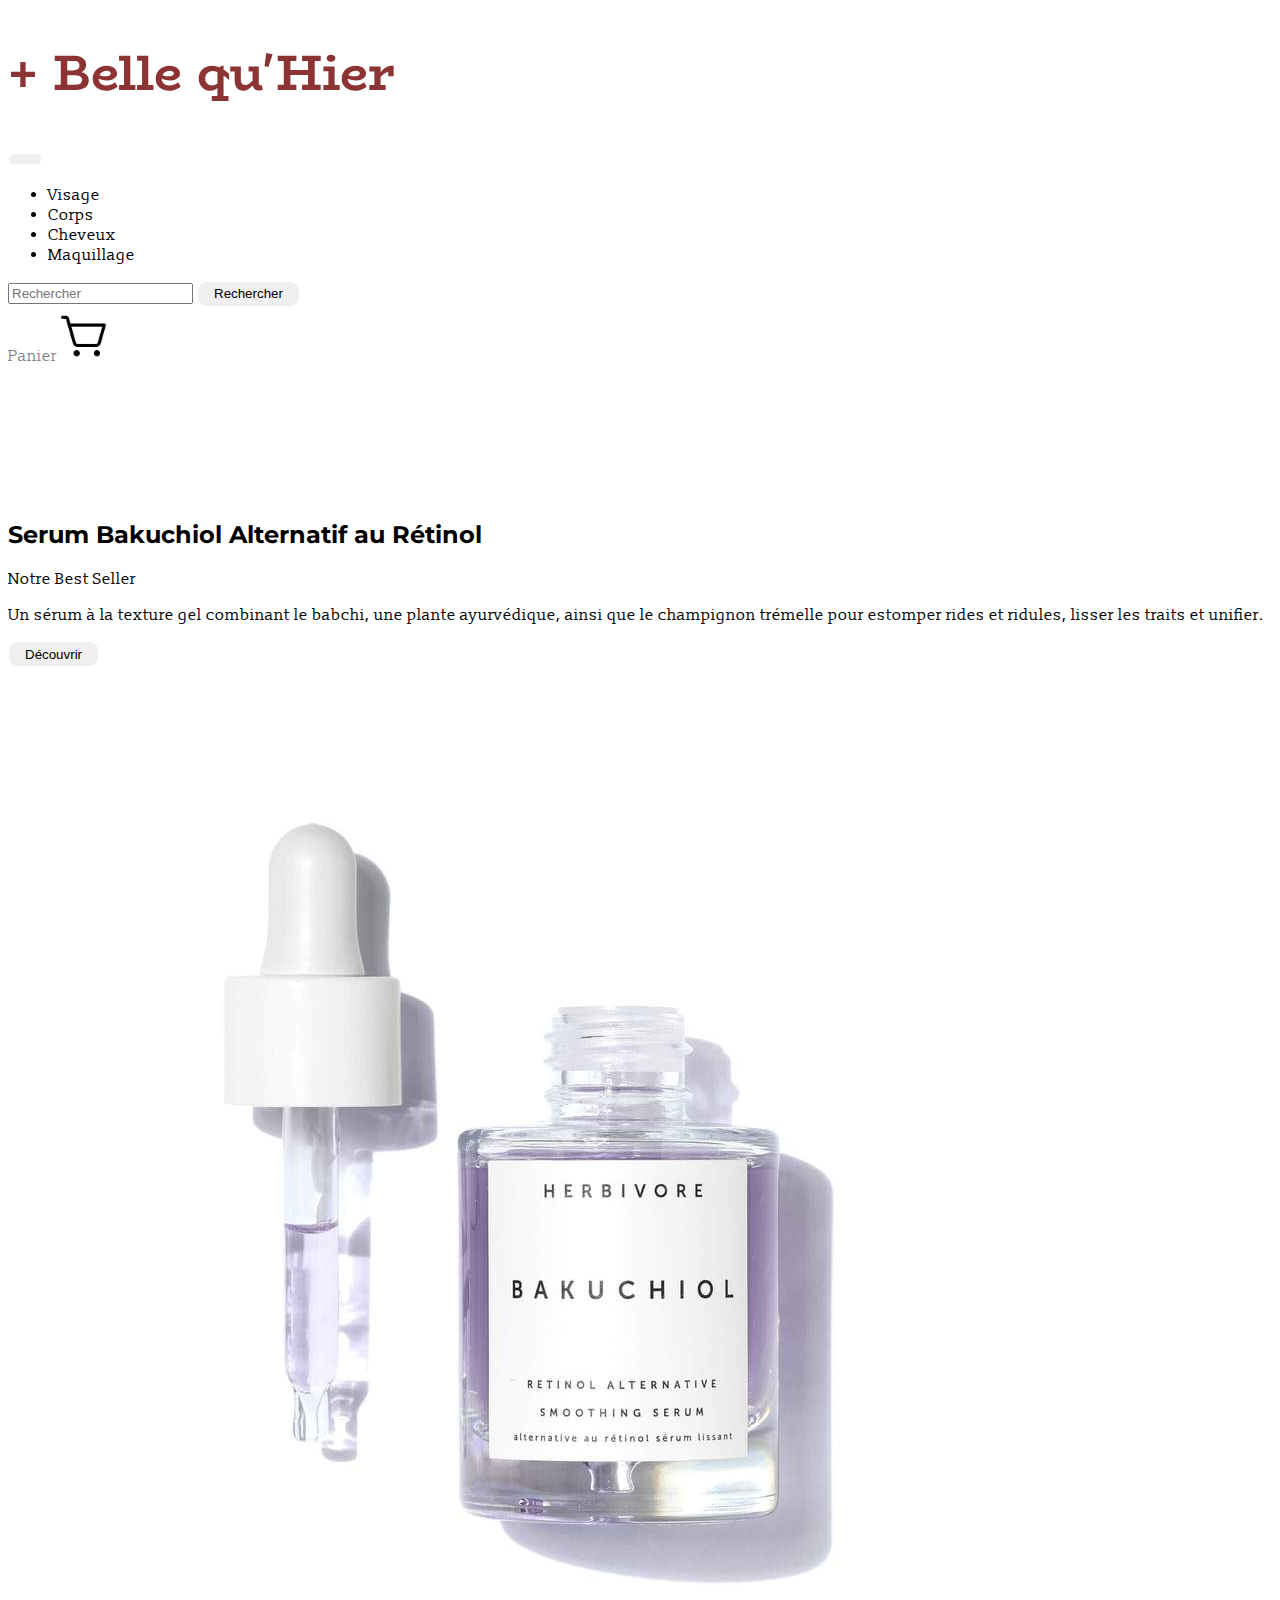
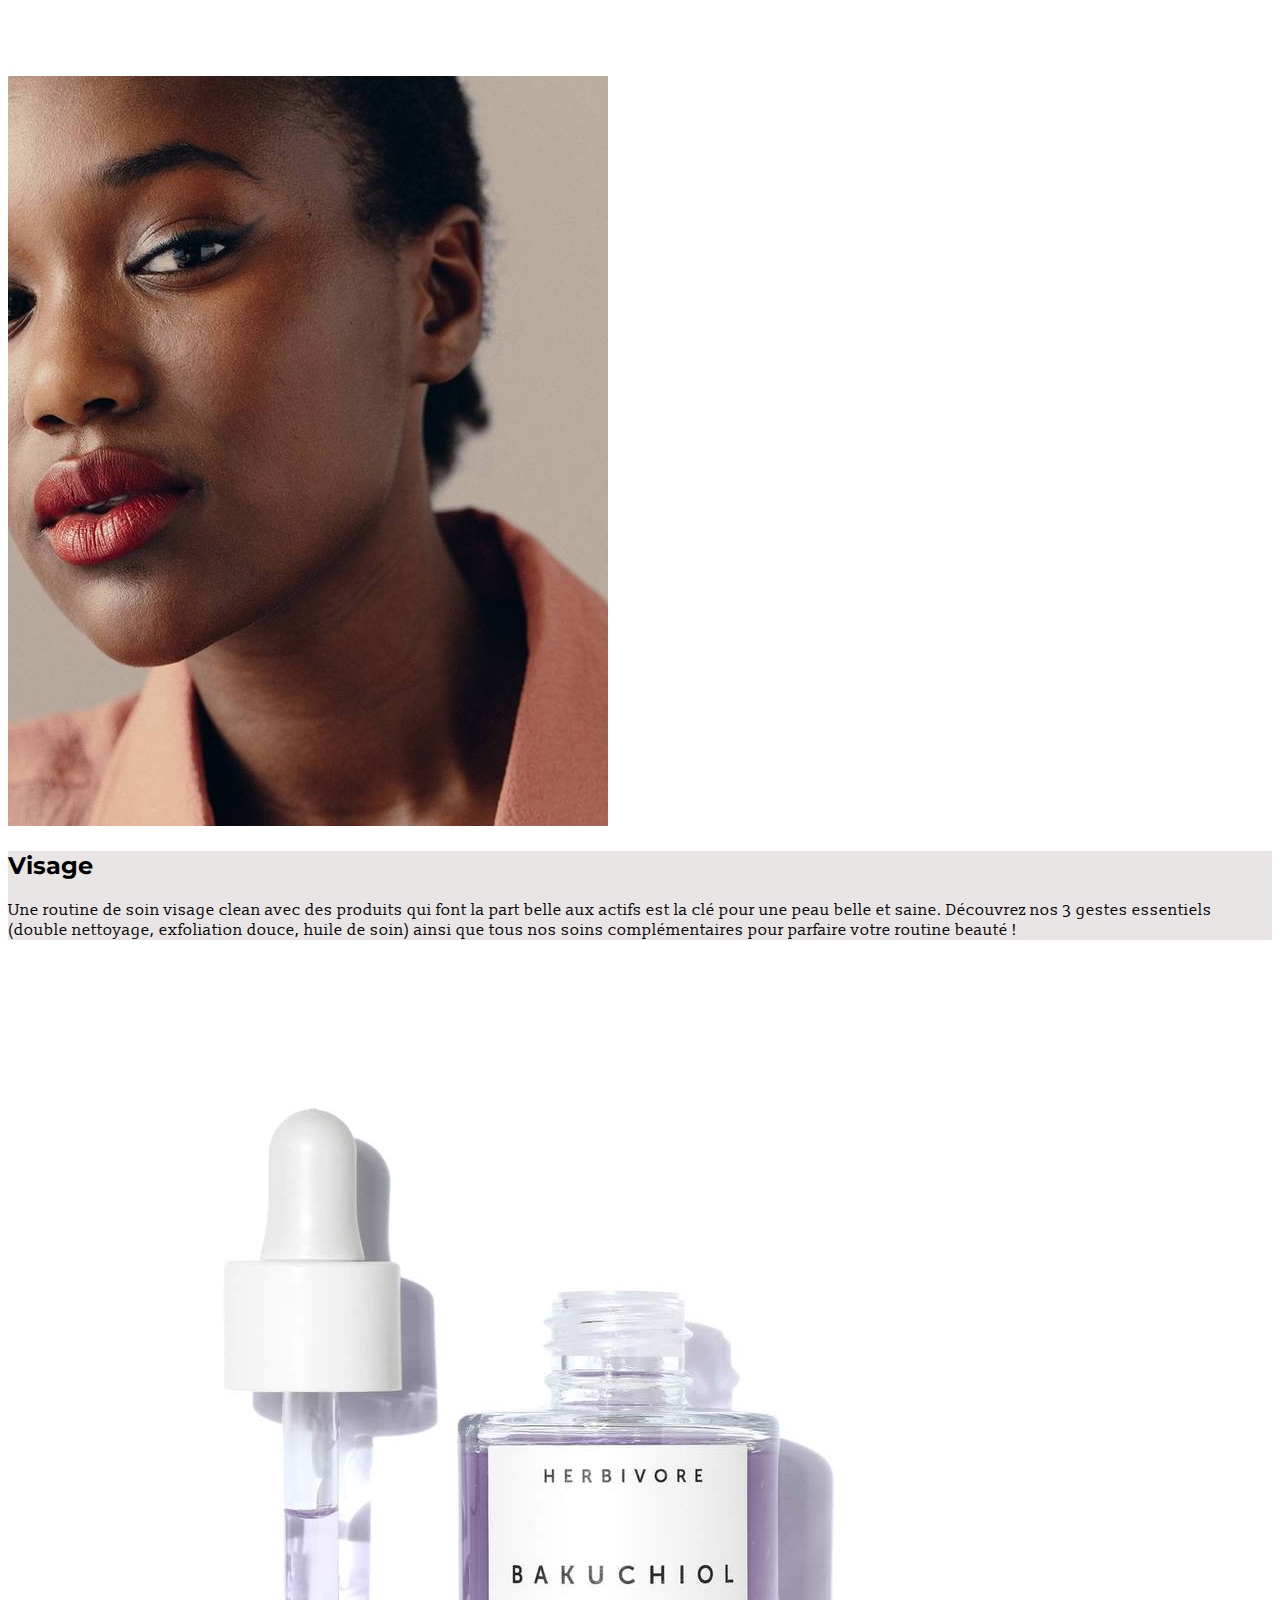
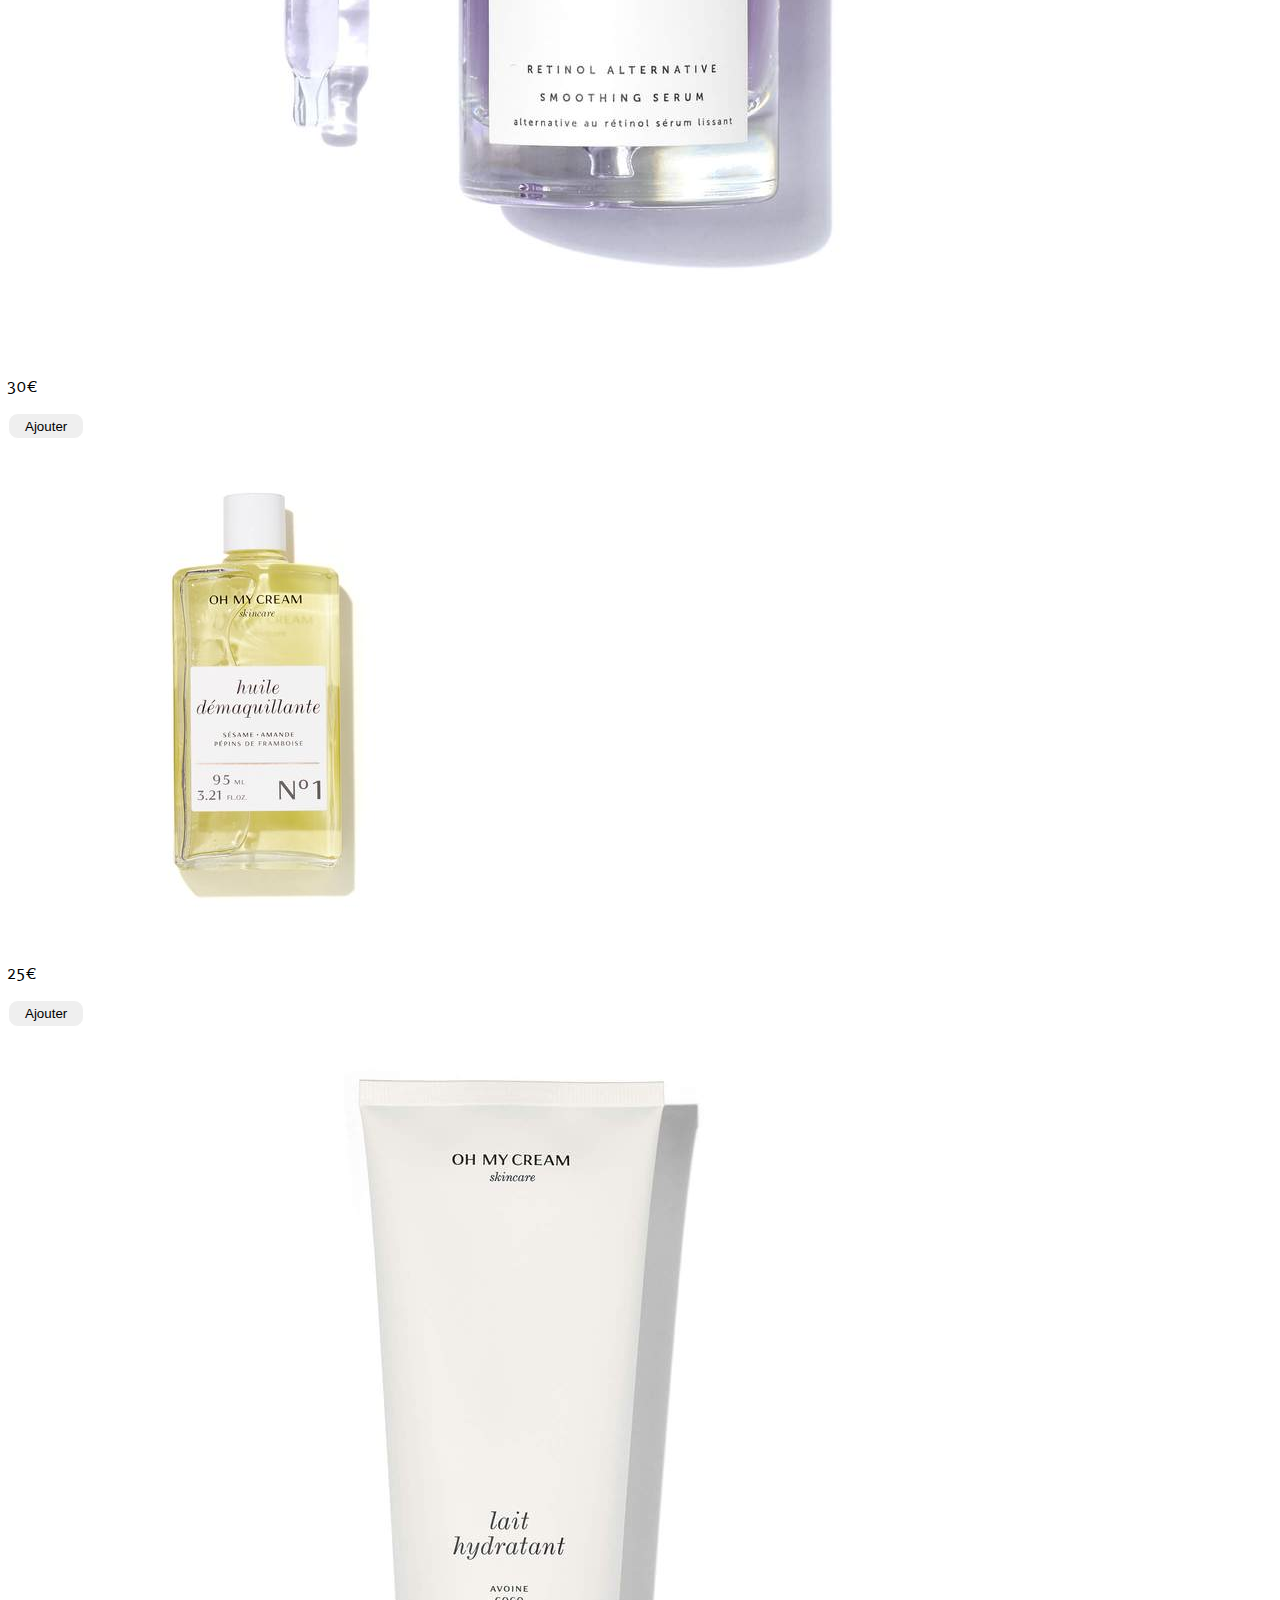
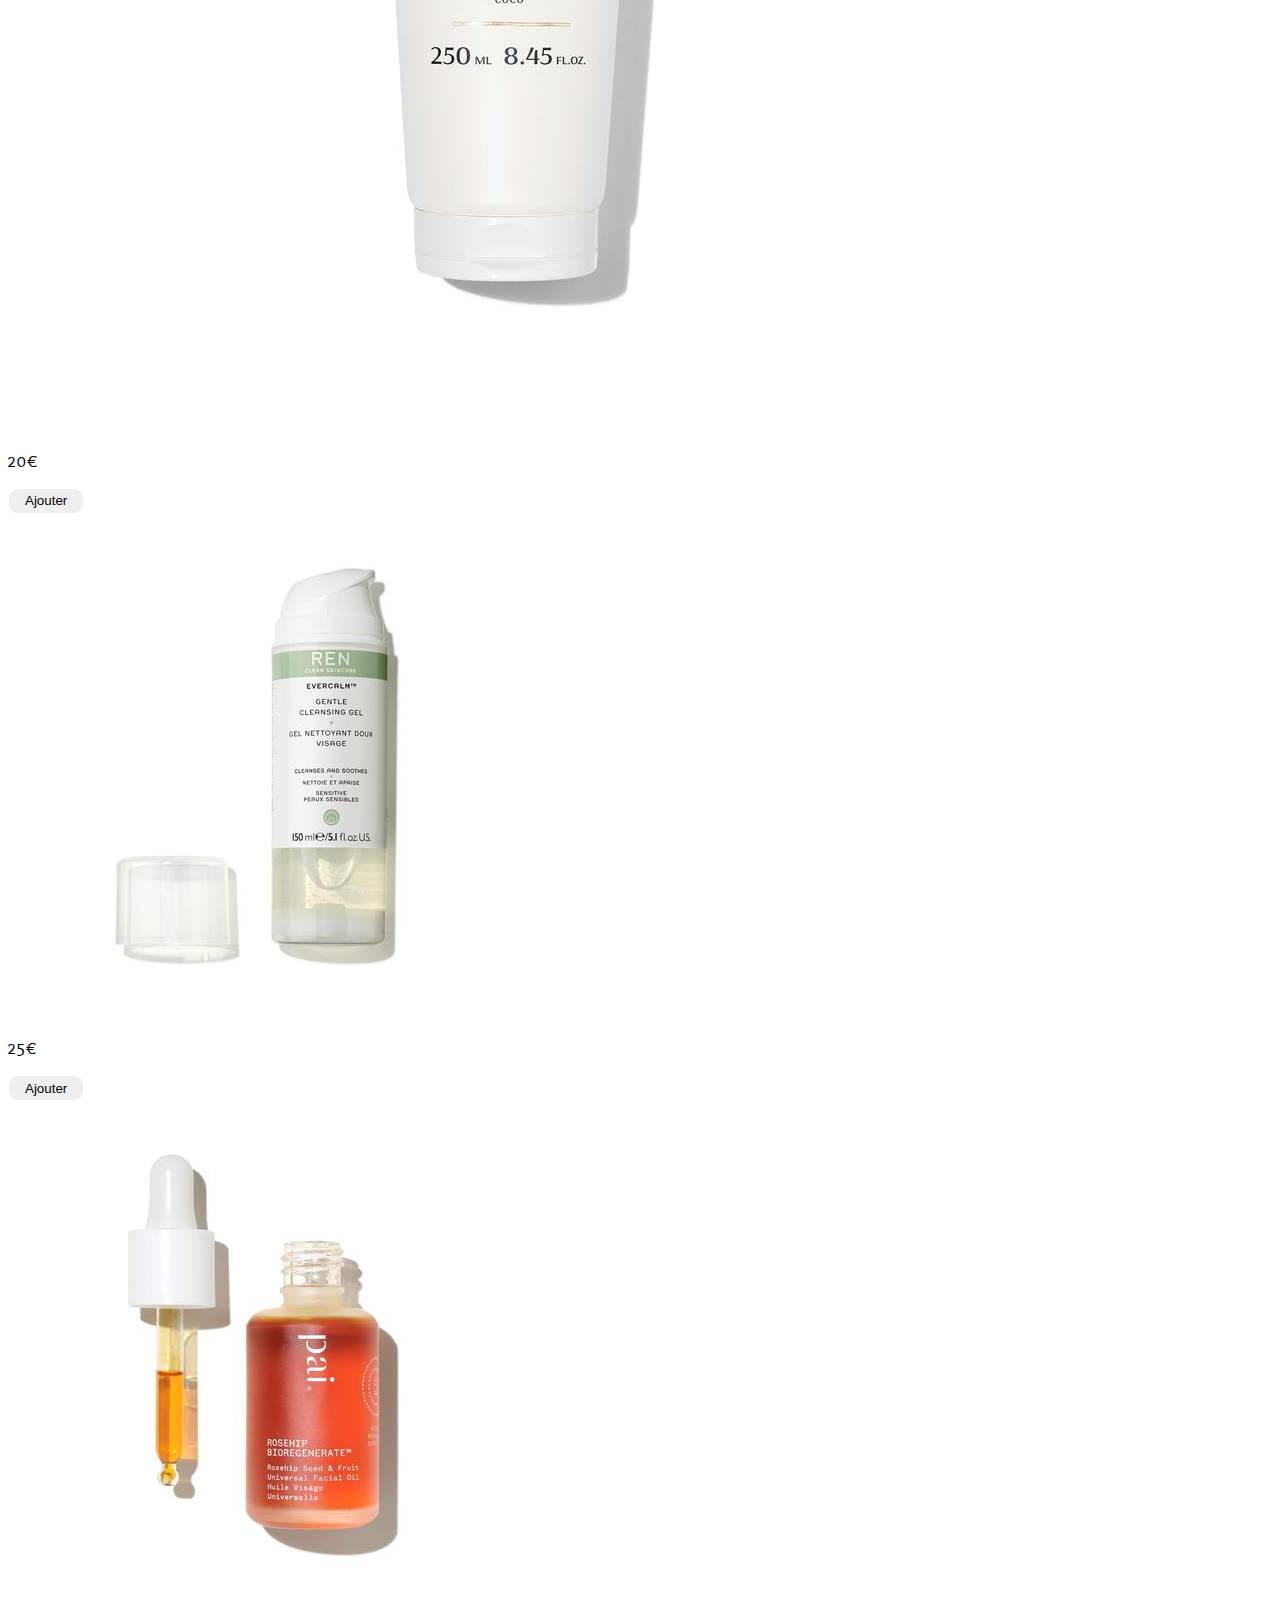
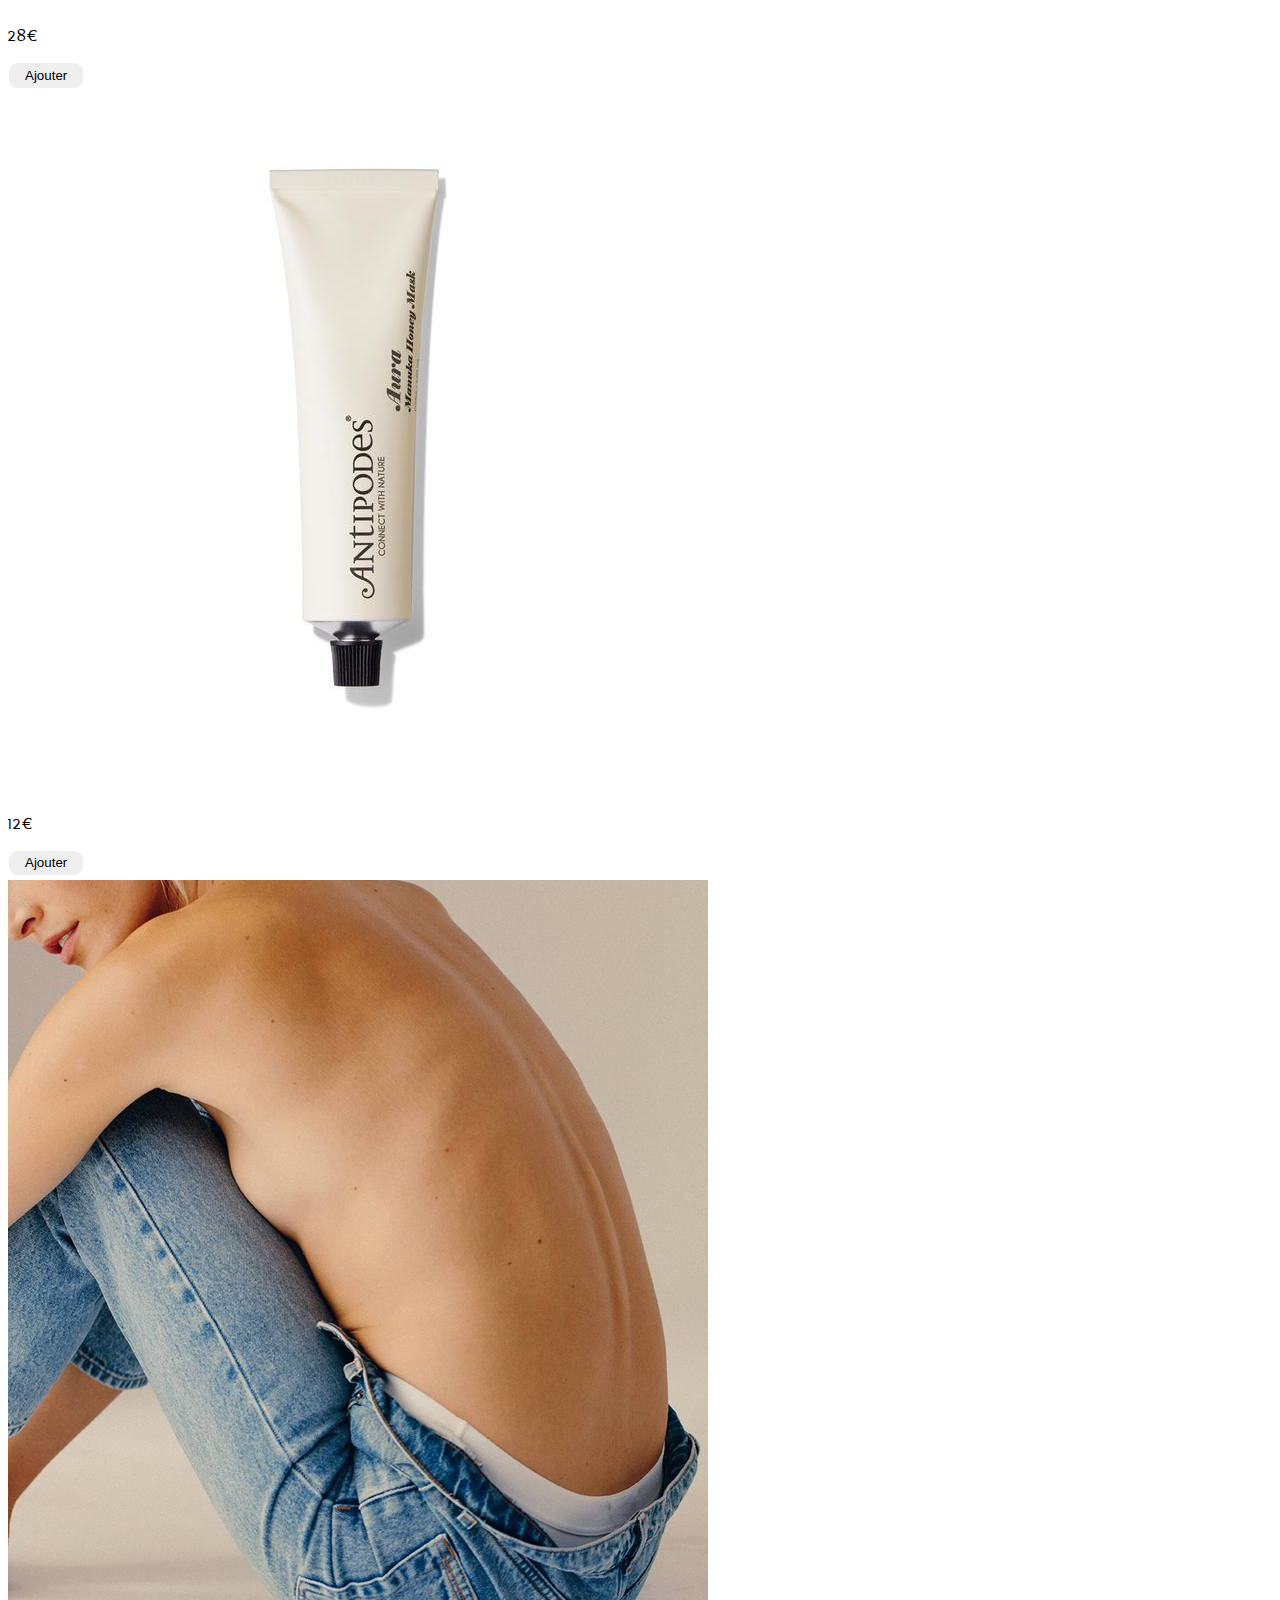
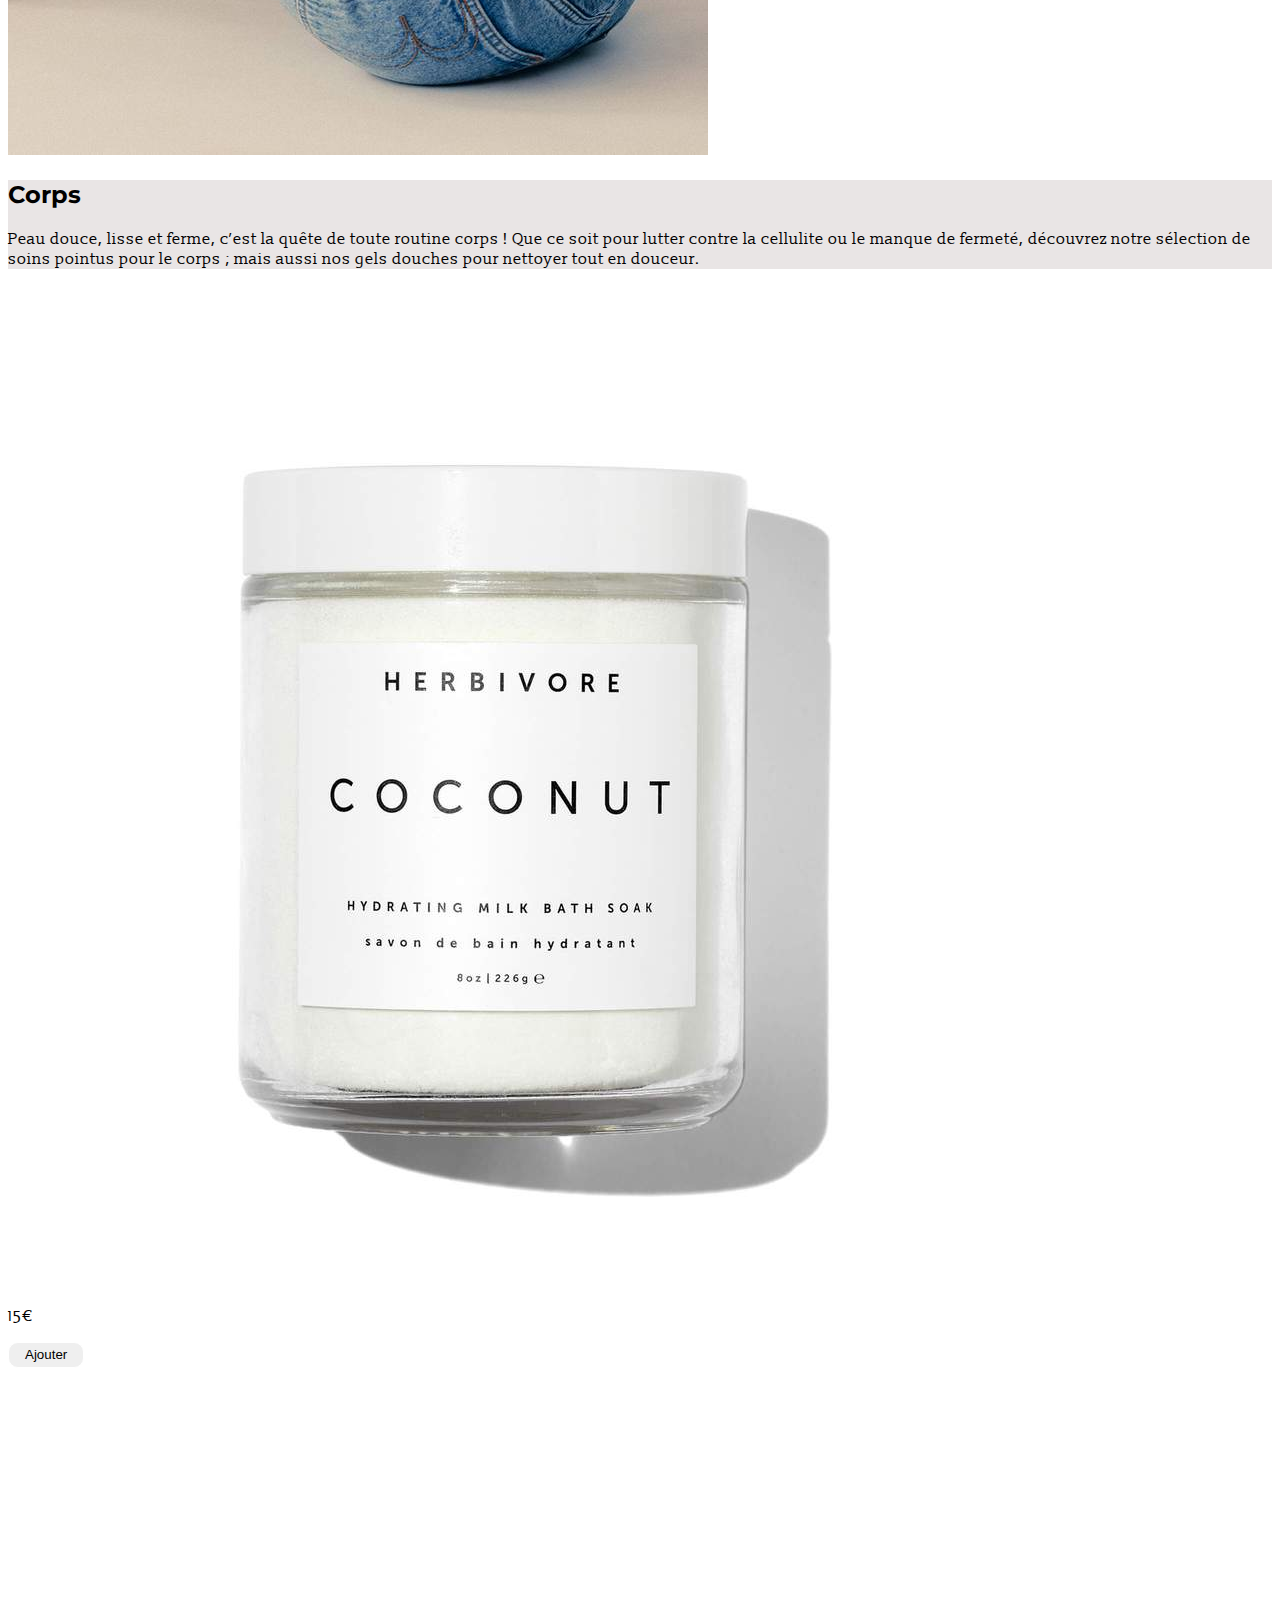
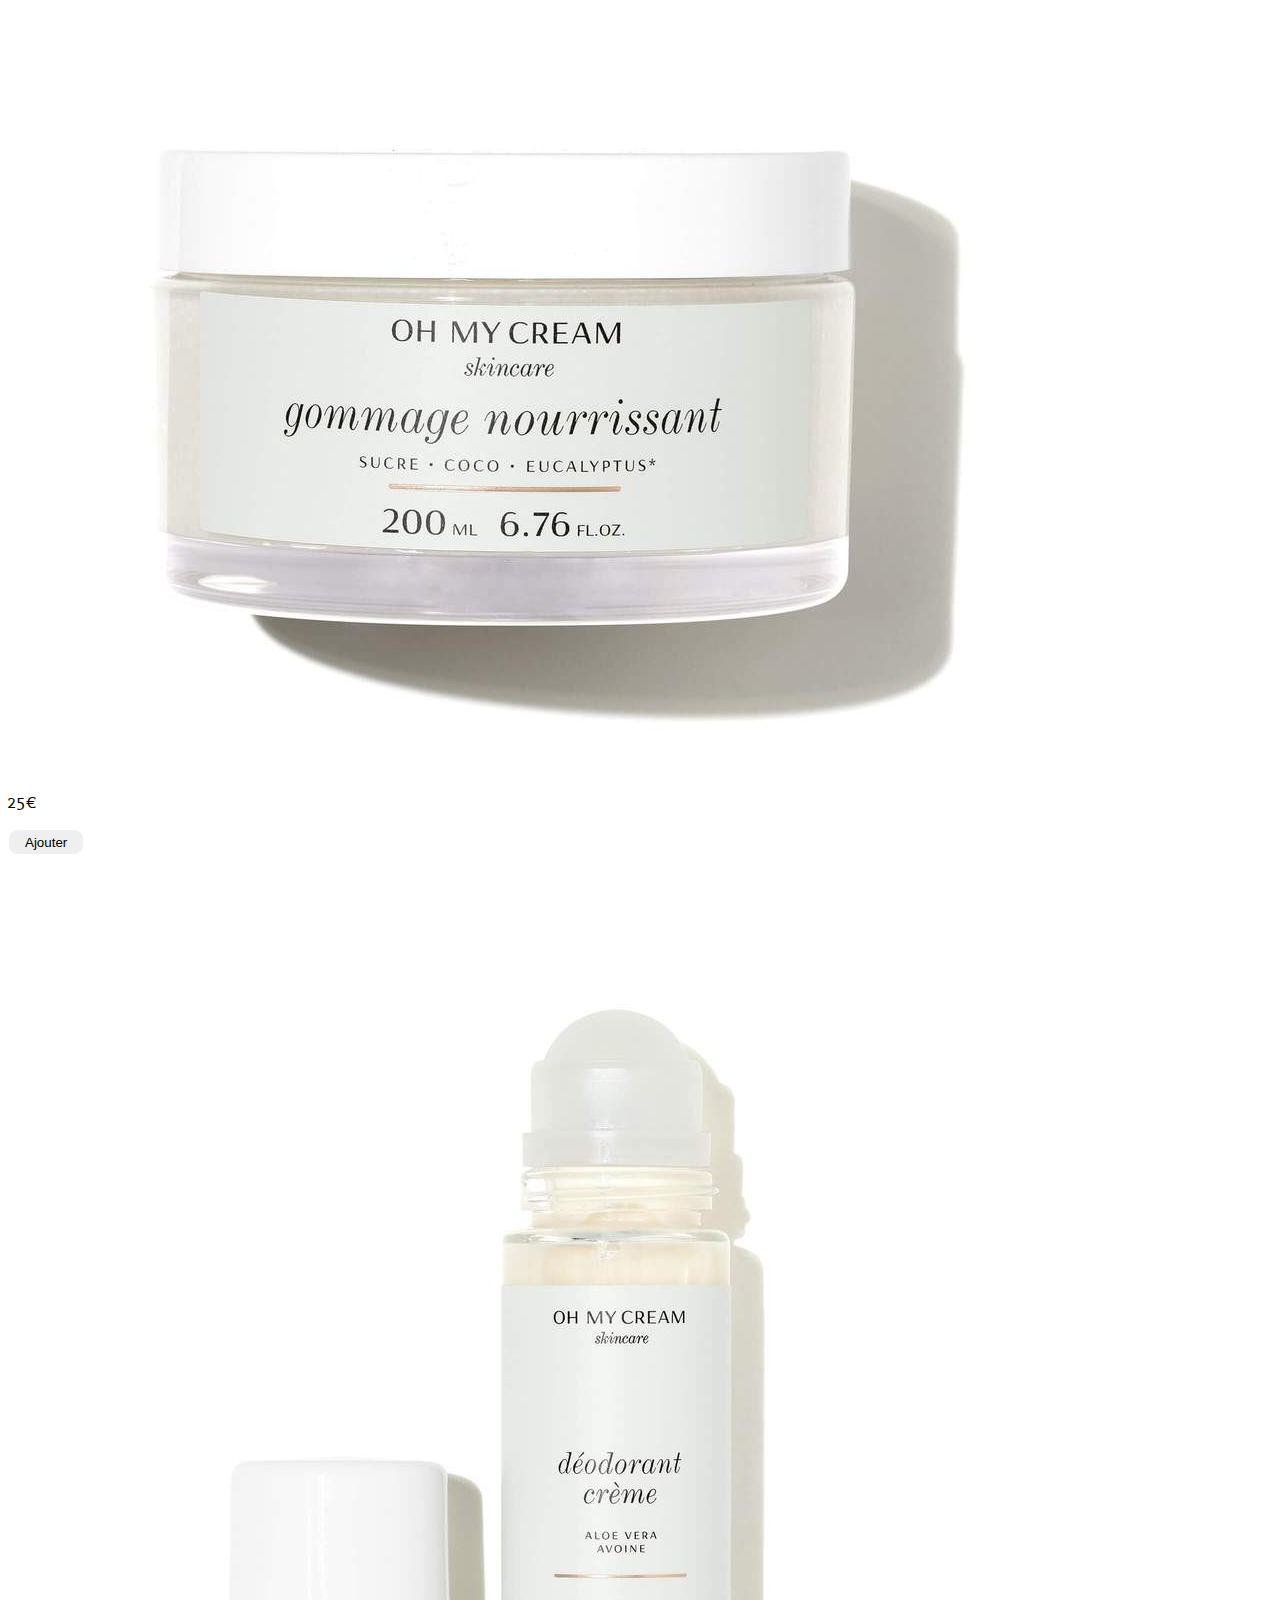
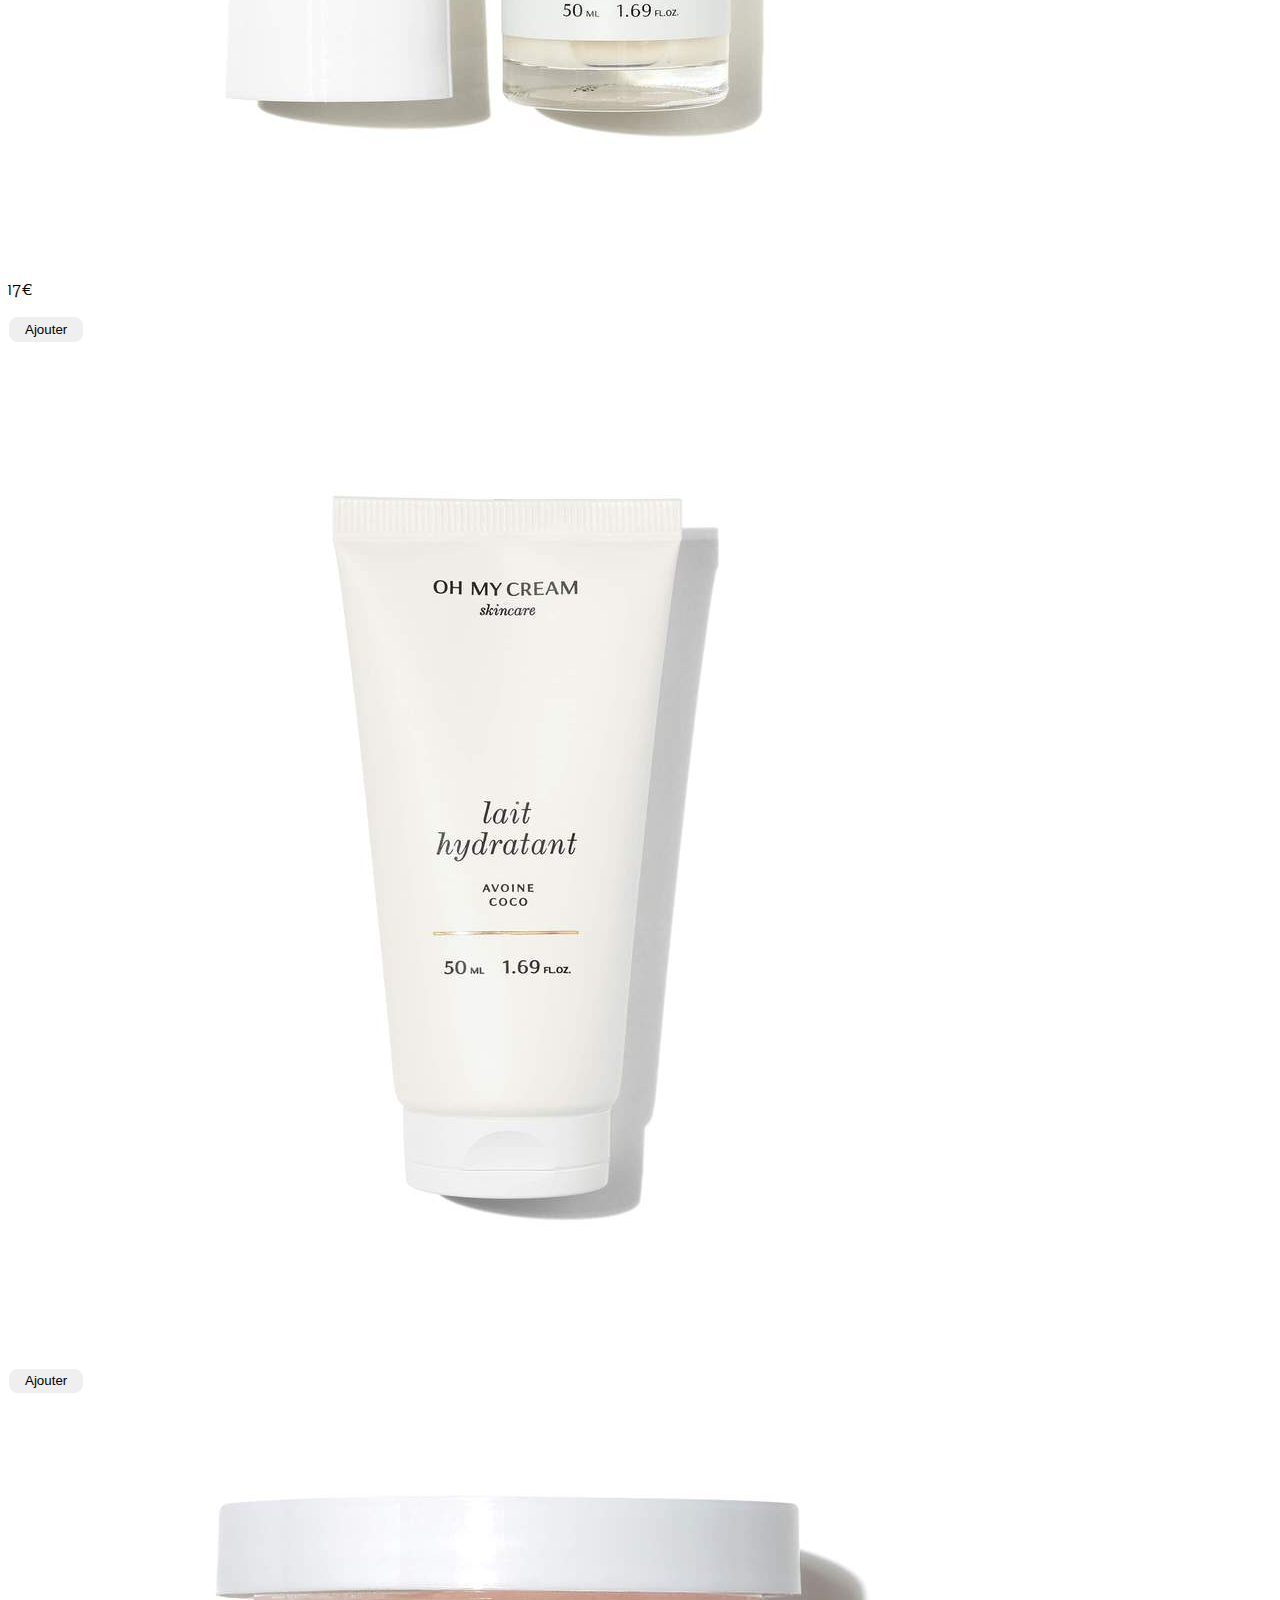
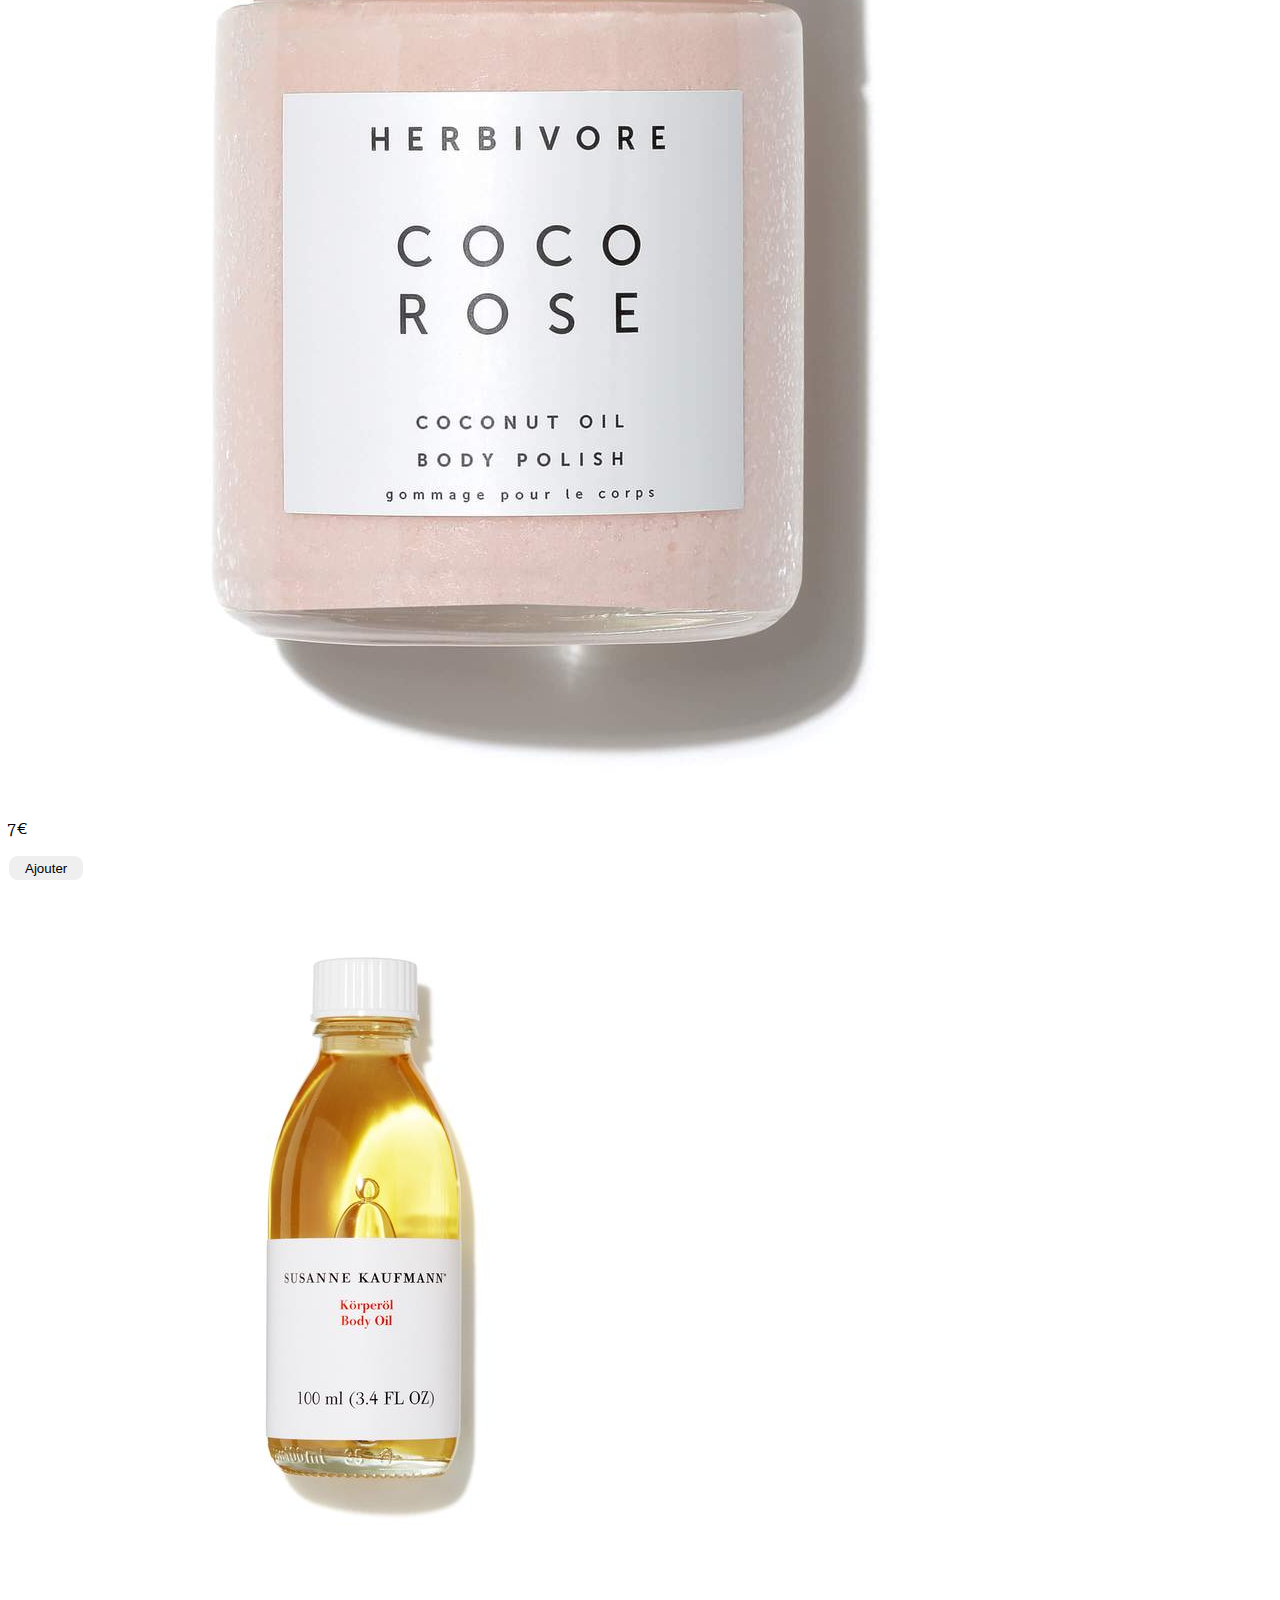
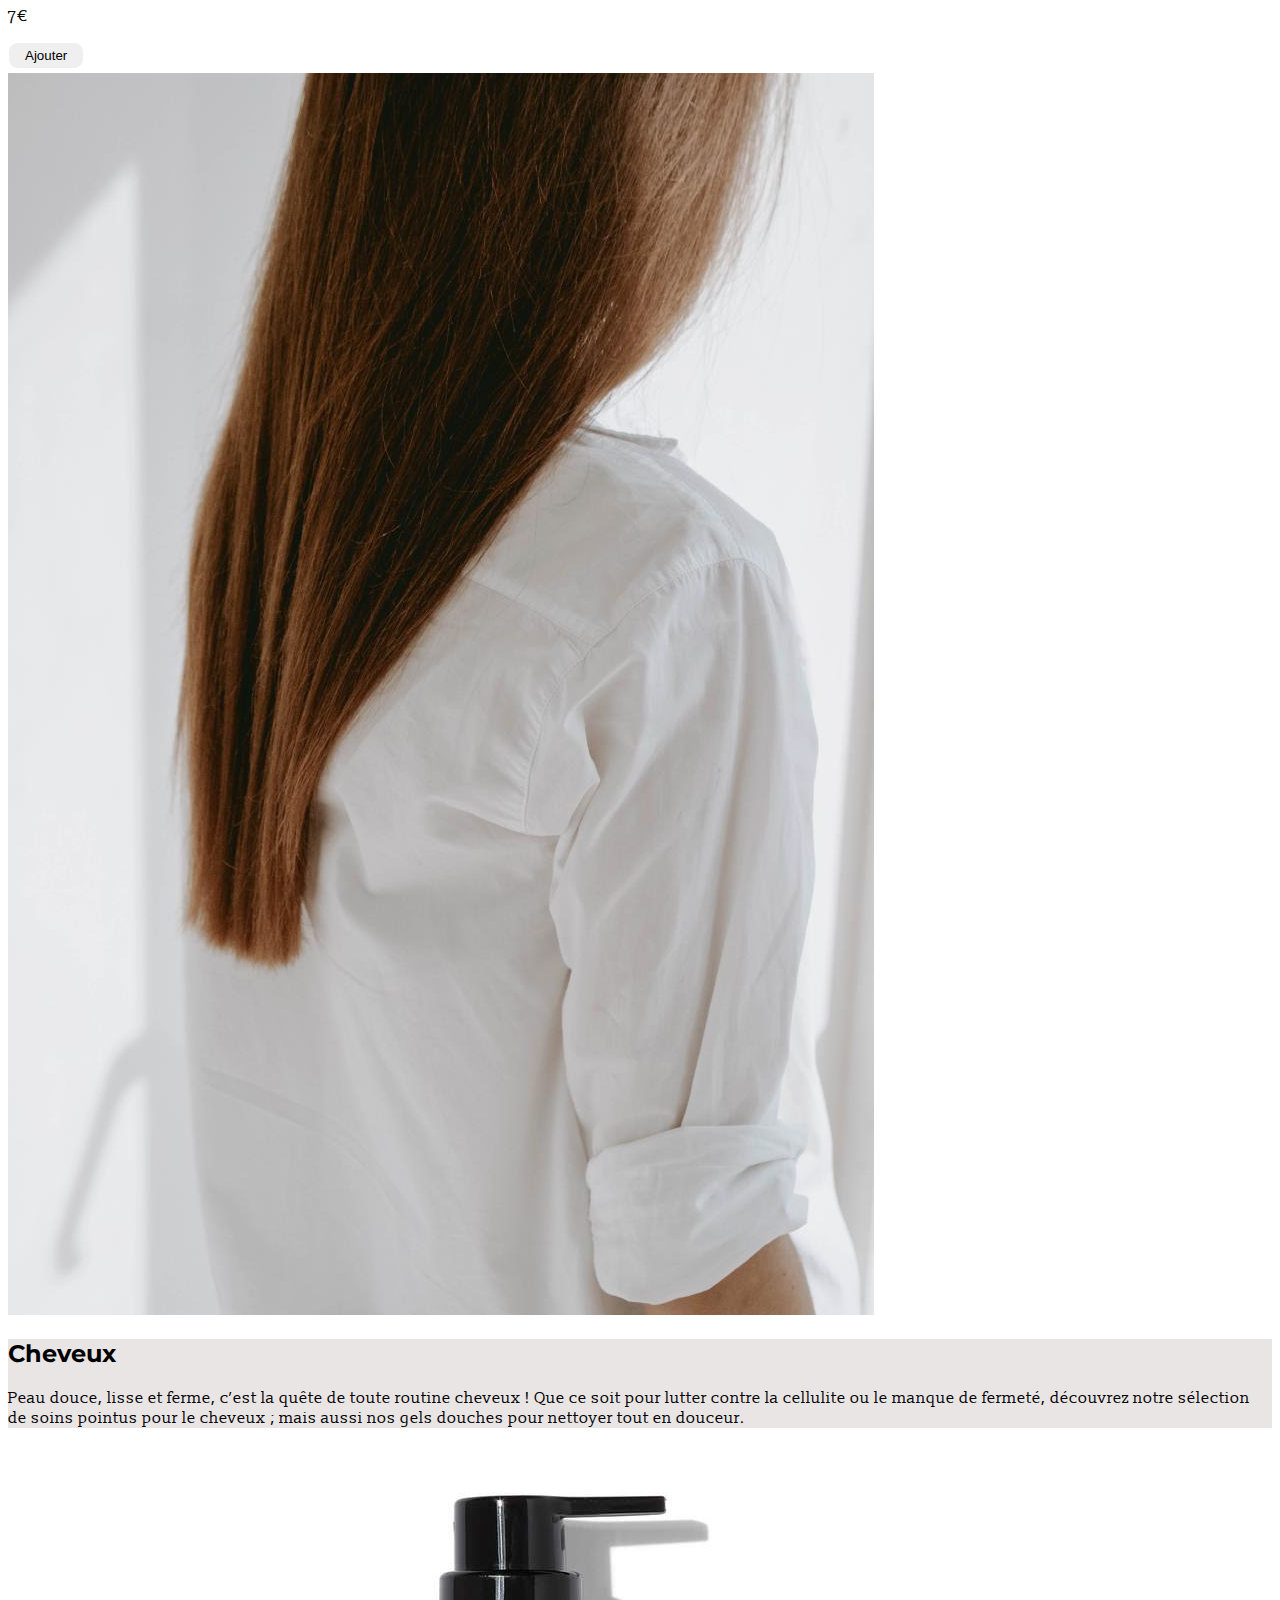
==== commit a54c4706: "panier finis" ====
--- a/index.html
+++ b/index.html
@@ -103,7 +103,7 @@
               <p>Déshydratation, Premières rides, Rides installées</p>
             </div>
             <div class="d-flex flex-column justify-content-center align-items-center">
-              <p>30‎€</p>
+              <p><span id="nproduit1"></span>30‎€</p>
               <button data-name="bakuchiol" data-price="30" data-totalprice="" data-cat="visage" data-count=""
                 class="add" id="produit1">
                 Ajouter
@@ -121,7 +121,7 @@
               <p>Manque d'éclat & Uniformité du teint</p>
             </div>
             <div class="d-flex flex-column justify-content-center align-items-center">
-              <p>25‎€</p>
+              <p><span id="nproduit2"></span>25‎€</p>
               <button data-name="huile demaquillante" data-price="25" data-totalprice="" data-cat="visage" data-count=""
                 class="add" id="produit2">
                 Ajouter
@@ -137,7 +137,7 @@
               <p>Tous les types de peaux</p>
             </div>
             <div class="d-flex flex-column justify-content-center align-items-center">
-              <p>20‎€</p>
+              <p><span id="nproduit3"></span>20‎€</p>
               <button data-name="lait hydratant" data-price="20" data-totalprice="" data-cat="visage" data-count=""
                 class="add" id="produit3">
                 Ajouter
@@ -158,7 +158,7 @@
               <p>Sensibilités et Rougeurs</p>
             </div>
             <div class="d-flex flex-column justify-content-center align-items-center">
-              <p>25‎€</p>
+              <p><span id="nproduit4"></span>25‎€</p>
               <div class="d-flex flex-column justify-content-center">
                 <button data-name="lait nettoyant doux" data-price="25" data-totalprice="" data-cat="visage"
                   data-count="" class="add" id="produit4">
@@ -180,7 +180,7 @@
               <p>Sensibilités et Rougeurs,<br>Premières rides, Manque d'éclat & Uniformité du teint</p>
             </div>
             <div class="d-flex flex-column justify-content-center align-items-center">
-              <p>28‎€</p>
+              <p><span id="nproduit5"></span>28‎€</p>
               <button data-name="huile de soin" data-price="28" data-totalprice="" data-cat="visage" data-count=""
                 class="add" id="produit5">
                 Ajouter
@@ -198,7 +198,7 @@
               <p>Déshydratation,<br>Manque d'éclat<br>Uniformité du teint,<br>Imperfections & Points noirs</p>
             </div>
             <div class="d-flex flex-column justify-content-center align-items-center">
-              <p>12‎€</p>
+              <p><span id="nproduit6"></span>12‎€</p>
               <button data-name="masque au miel" data-price="12" data-totalprice="" data-cat="visage" data-count=""
                 class="add" id="produit6">
                 Ajouter
@@ -237,7 +237,7 @@
               <p>Sécheresse</p>
             </div>
             <div class="d-flex flex-column justify-content-center align-items-center">
-              <p>15‎€</p>
+              <p><span id="nproduit7"></span>15‎€</p>
               <button data-name="poudre de bain coco" data-price="15" data-totalprice="" data-cat="corp" data-count=""
                 class="add" id="produit7">
                 Ajouter
@@ -253,7 +253,7 @@
               <p>Tous les types de peaux</p>
             </div>
             <div class="d-flex flex-column justify-content-center align-items-center">
-              <p>25‎€</p>
+              <p><span id="nproduit8"></span>25‎€</p>
               <button data-name="gommage nourrissant" data-price="25" data-totalprice="" data-cat="corp" data-count=""
                 class="add" id="produit8">
                 Ajouter
@@ -269,7 +269,7 @@
               <p>Tous les types de peau, même les plus sensibles.</p>
             </div>
             <div class="d-flex flex-column justify-content-center align-items-center">
-              <p>17‎€</p>
+              <p><span id="nproduit9"></span>17‎€</p>
               <button data-name="deodorant creme" data-price="17" data-totalprice="" data-cat="corp" data-count=""
                 class="add" id="produit9">
                 Ajouter
@@ -288,7 +288,7 @@
               <p>Tous les types de peaux</p>
             </div>
             <div class="d-flex flex-column justify-content-center align-items-center">
-              <p>15‎€</p>
+              <p><span id="nproduit10"></span></p>
               <div class="d-flex flex-column justify-content-center">
                 <button data-name="lait hydratant" data-price="15" data-totalprice="" data-cat="corp" data-count=""
                   class="add" id="produit10">
@@ -308,7 +308,7 @@
               <p>Sécheresse</p>
             </div>
             <div class="d-flex flex-column justify-content-center align-items-center">
-              <p>7‎€</p>
+              <p><span id="nproduit11"></span>7‎€</p>
               <button data-name="coco rose" data-price="7" data-totalprice="" data-cat="corp" data-count="" class="add"
                 id="produit11">
                 Ajouter
@@ -326,7 +326,7 @@
               <p>Sécheresse</p>
             </div>
             <div class="d-flex flex-column justify-content-center align-items-center">
-              <p>7‎€</p>
+              <p><span id="nproduit12"></span>7‎€</p>
               <button data-name="huile corps" data-price="7" data-totalprice="" data-cat="corp" data-count=""
                 class="add" id="produit12">
                 Ajouter
@@ -365,7 +365,7 @@
               <p>Sculpter les boucles</p>
             </div>
             <div class="d-flex flex-column justify-content-center align-items-center">
-              <p>10‎€</p>
+              <p><span id="nproduit13"></span>10‎€</p>
               <button data-name="curl cream" data-price="10" data-totalprice="" data-cat="cheveux" data-count=""
                 class="add" id="produit13">
                 Ajouter
@@ -383,7 +383,7 @@
               <p>Redonner de la brillance,<br>Apporter du volume</p>
             </div>
             <div class="d-flex flex-column justify-content-center align-items-center">
-              <p>18‎€</p>
+              <p><span id="nproduit14"></span>18‎€</p>
               <button data-name="shampoing doux" data-price="18" data-totalprice="" data-cat="cheveux" data-count=""
                 class="add" id="produit14">
                 Ajouter
@@ -401,7 +401,7 @@
               <p>Apporter du volume,<br>Equilibrer les racines grasses</p>
             </div>
             <div class="d-flex flex-column justify-content-center align-items-center">
-              <p>12‎€</p>
+              <p><span id="nproduit15"></span>12‎€</p>
               <button data-name="shampoing sec" data-price="12" data-totalprice="" data-cat="cheveux" data-count=""
                 class="add" id="produit15">
                 Ajouter
@@ -422,7 +422,7 @@
               <p>Nourrir & Réparer,<br>Redonner de la brillance,<br>Lisser les frisottis</p>
             </div>
             <div class="d-flex flex-column justify-content-center align-items-center">
-              <p>22‎€</p>
+              <p><span id="nproduit16"></span>22‎€</p>
               <div class="d-flex flex-column justify-content-center">
                 <button data-name="serum capillaire" data-price="22" data-totalprice="" data-cat="cheveux" data-count=""
                   class="add" id="produit16">
@@ -442,7 +442,7 @@
               <p>Redonner de la brillance,<br>Apporter du volume</p>
             </div>
             <div class="d-flex flex-column justify-content-center align-items-center">
-              <p>4€</p>
+              <p><span id="nproduit17"></span>4€</p>
               <button data-name="shampoing volumateur" data-price="4" data-totalprice="" data-cat="cheveux"
                 data-count="" class="add" id="produit17">
                 Ajouter
@@ -460,7 +460,7 @@
               <p>Nourrir & Réparer,<br>Redonner de la brillance</p>
             </div>
             <div class="d-flex flex-column justify-content-center align-items-center">
-              <p>7‎€</p>
+              <p><span id="nproduit18"></span>7‎€</p>
               <button data-name="apres shampoing" data-price="7" data-totalprice="" data-cat="cheveux" data-count=""
                 class="add" id="produit18">
                 Ajouter
@@ -500,7 +500,7 @@
               <p>Déshydratation</p>
             </div>
             <div class="d-flex flex-column justify-content-center align-items-center">
-              <p>15‎€</p>
+              <p><span id="nproduit19"></span>15‎€</p>
               <button data-name="baume levres" data-price="15" data-totalprice="" data-cat="maquillage" data-count=""
                 class="add" id="produit19">
                 Ajouter
@@ -516,7 +516,7 @@
               <p>Tous types de peaux sans exception</p>
             </div>
             <div class="d-flex flex-column justify-content-center align-items-center">
-              <p>25‎€</p>
+              <p><span id="nproduit20"></span>25‎€</p>
               <button data-name="blush" data-price="25" data-totalprice="" data-cat="maquillage" data-count=""
                 class="add" id="produit20">
                 Ajouter
@@ -532,7 +532,7 @@
               <p>Tous types de peaux sans exception y compris les peaux à problèmes</p>
             </div>
             <div class="d-flex flex-column justify-content-center align-items-center">
-              <p>17‎€</p>
+              <p><span id="nproduit21"></span>17‎€</p>
               <button data-name="highligter" data-price="17" data-totalprice="" data-cat="maquillage" data-count=""
                 class="add" id="produit21">
                 Ajouter
@@ -549,7 +549,7 @@
               <p class="font-weight-bold">Gloss</p>
             </div>
             <div class="d-flex flex-column justify-content-center align-items-center">
-              <p>15‎€</p>
+              <p><span id="nproduit22"></span>15‎€</p>
               <div class="d-flex flex-column justify-content-center">
                 <button data-name="gloss" data-price="15" data-totalprice="" data-cat="maquillage" data-count=""
                   class="add" id="produit22">
@@ -567,7 +567,7 @@
               <p>Tous les types de peaux, même sensibles</p>
             </div>
             <div class="d-flex flex-column justify-content-center align-items-center">
-              <p>4€</p>
+              <p><span id="nproduit23"></span>4€</p>
               <button data-name="fond de teint" data-price="27" data-totalprice="" data-cat="maquillage" data-count=""
                 class="add" id="produit23">
                 Ajouter
@@ -583,7 +583,7 @@
               <p>Tous les ongles, même les plus abîmés.</p>
             </div>
             <div class="d-flex flex-column justify-content-center align-items-center">
-              <p>7‎€</p>
+              <p><span id="nproduit24"></span>7‎€</p>
               <button data-name="vernis" data-price="7" data-totalprice="" data-cat="maquillage" data-count=""
                 class="add" id="produit24">
                 Ajouter
--- a/style.css
+++ b/style.css
@@ -65,7 +65,7 @@
   text-decoration: none;
   }
 
-.choixproduits button{
+ button{
   display:inline-block;
   padding:0.35em 1.2em;
   border:0.1em solid #FFFFFF;
@@ -77,11 +77,11 @@
   transition: all 0.2s;
   border-radius: 10px;
   }
-  .choixproduits button:hover{
+  button:hover{
   color:#000000;
   background-color:#e9e5e5;
   }
-.choixproduits button:active{
+ button:active{
   transform: translateY(4px);
   background-color:#e1dede;
 }
@@ -135,3 +135,13 @@
   background-color: #e9e5e5;
   color: #555555;
 }
+
+
+#displayProducts h2 {
+background-color: #e9e5e5;
+padding: 5vh;
+}
+
+#displayProducts h3 {
+  font-size: 1.5em;;
+  }
